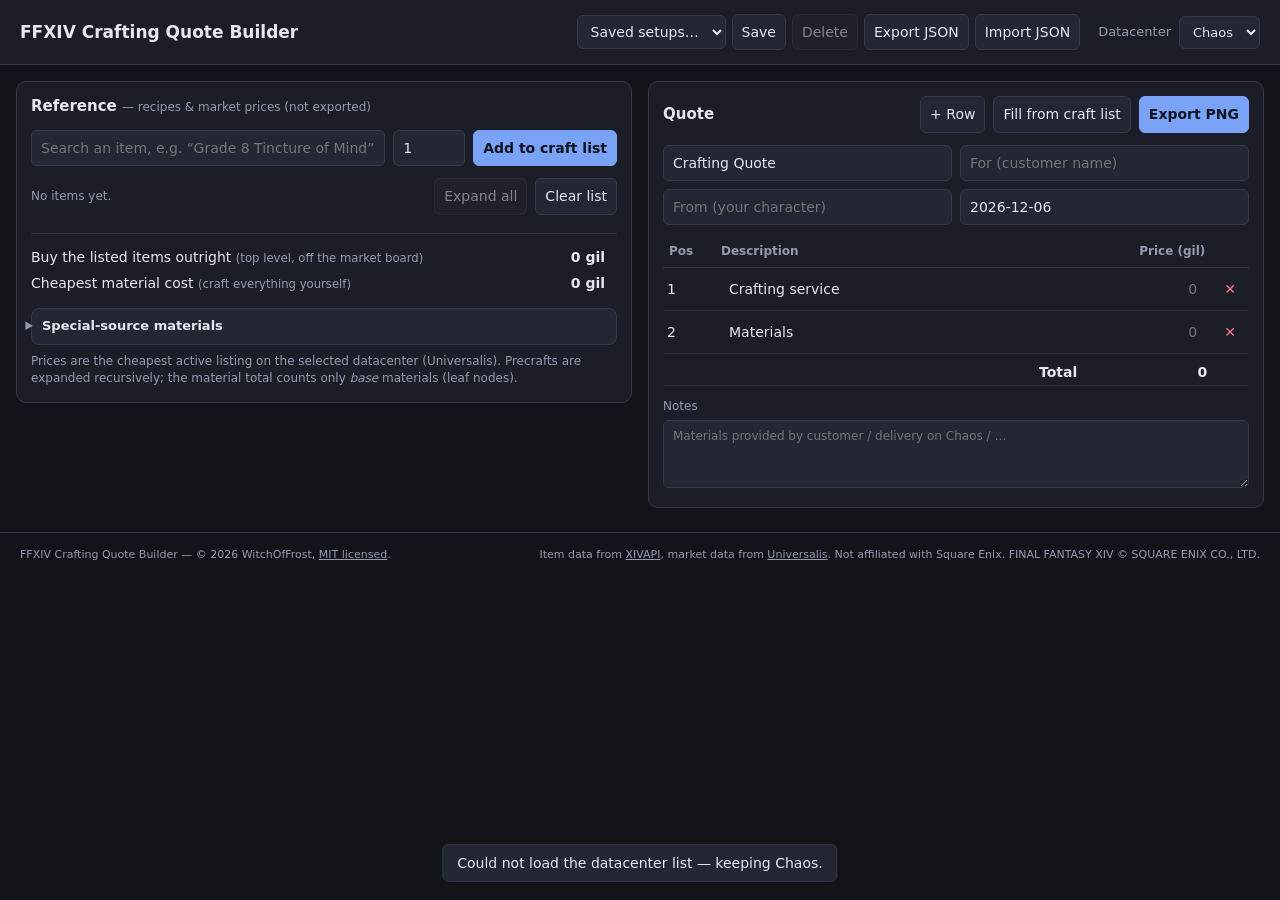
==== index.html @ df04e51e "Initial commit" ====
<!DOCTYPE html>
<html lang="en">
<head>
<meta charset="utf-8">
<meta name="viewport" content="width=device-width, initial-scale=1">
<title>FFXIV Crafting Quote Builder</title>
<link rel="stylesheet" href="styles.css">
</head>
<body>

<header class="topbar">
  <h1>FFXIV Crafting Quote Builder</h1>
  <div class="topbar-tools">
    <span class="setups">
      <select id="setupSelect" title="Load a saved setup"><option value="">Saved setups…</option></select>
      <button id="saveSetupBtn" class="ghost">Save</button>
      <button id="deleteSetupBtn" class="ghost" disabled>Delete</button>
      <button id="exportJsonBtn" class="ghost">Export JSON</button>
      <button id="importJsonBtn" class="ghost">Import JSON</button>
      <input type="file" id="importFile" accept="application/json,.json" hidden>
    </span>
    <label class="dc">
      Datacenter
      <select id="dcSelect"><option>loading…</option></select>
    </label>
  </div>
</header>

<main>

  <!-- ============ REFERENCE SIDE ============ -->
  <section class="panel" id="referencePanel">
    <div class="panel-head">
      <h2>Reference <span class="muted">— recipes &amp; market prices (not exported)</span></h2>
    </div>

    <div class="searchbar">
      <div class="autocomplete">
        <input id="itemSearch" type="text" placeholder="Search an item, e.g. “Grade 8 Tincture of Mind”" autocomplete="off">
        <ul id="suggestions" class="suggestions" hidden></ul>
      </div>
      <input id="itemQty" type="number" min="1" value="1" title="Quantity to craft">
      <button id="addItemBtn" class="primary">Add to craft list</button>
    </div>

    <div class="craftlist-head">
      <span id="craftStatus" class="muted">No items yet.</span>
      <span class="craftlist-buttons">
        <button id="collapseAllBtn" class="ghost">Collapse all</button>
        <button id="clearCraftBtn" class="ghost">Clear list</button>
      </span>
    </div>

    <div id="craftList" class="craftlist"></div>

    <div class="ref-total">
      <div class="total-row">
        <span>Buy the listed items outright <small>(top level, off the market board)</small></span>
        <strong id="refBuyTotal">0 gil</strong>
      </div>
      <div class="total-row">
        <span>Cheapest material cost <small>(craft everything yourself)</small></span>
        <strong id="refTotal">0 gil</strong>
      </div>
      <div id="refPartial" class="partial" hidden>* incomplete — some items have no listing on this datacenter</div>
    </div>
    <details id="specialSection" class="special">
      <summary>Special-source materials <span id="specialSummary" class="muted"></span></summary>
      <div id="specialBody"></div>
      <p class="hint">Items that cannot be gathered, crafted or bought from a gil vendor — tomestone
        and scrip purchases, aethersand reduction, drops, tribal quests and the like. The customer can
        often supply these themselves, which is why they are tallied separately per crafted item.</p>
    </details>

    <p class="hint">Prices are the cheapest active listing on the selected datacenter (Universalis). Precrafts are expanded recursively; the material total counts only <em>base</em> materials (leaf nodes).</p>
  </section>

  <!-- ============ QUOTE SIDE ============ -->
  <section class="panel" id="quotePanel">
    <div class="panel-head">
      <h2>Quote</h2>
      <div class="quote-actions">
        <button id="addRowBtn" class="ghost">+ Row</button>
        <button id="fillFromCraftBtn" class="ghost">Fill from craft list</button>
        <button id="exportBtn" class="primary">Export PNG</button>
      </div>
    </div>

    <div class="quote-meta">
      <input id="quoteTitle" type="text" value="Crafting Quote" placeholder="Title">
      <input id="quoteFor" type="text" placeholder="For (customer name)">
      <input id="quoteBy" type="text" placeholder="From (your character)">
      <input id="quoteDate" type="text" placeholder="Date">
    </div>

    <table class="quote-table">
      <thead>
        <tr><th class="c-pos">Pos</th><th>Description</th><th class="c-price">Price (gil)</th><th class="c-del"></th></tr>
      </thead>
      <tbody id="quoteBody"></tbody>
      <tfoot>
        <tr><td></td><td class="ta-right">Total</td><td id="quoteTotal" class="ta-right">0</td><td></td></tr>
      </tfoot>
    </table>

    <label class="note-label">Notes
      <textarea id="quoteNotes" rows="3" placeholder="Materials provided by customer / delivery on Chaos / …"></textarea>
    </label>
  </section>
</main>

<footer class="sitefoot">
  <span>FFXIV Crafting Quote Builder — © 2026 WitchOfFrost,
    <a href="LICENSE">MIT licensed</a>.</span>
  <span>Item data from <a href="https://v2.xivapi.com/" target="_blank" rel="noopener">XIVAPI</a>,
    market data from <a href="https://universalis.app/" target="_blank" rel="noopener">Universalis</a>.
    Not affiliated with Square Enix. FINAL FANTASY XIV © SQUARE ENIX CO., LTD.</span>
</footer>

<canvas id="exportCanvas" hidden></canvas>

<!-- classic scripts, loaded in dependency order (works from file:// too) -->
<script src="js/core.js"></script>
<script src="js/api.js"></script>
<script src="js/craftlist.js"></script>
<script src="js/quote.js"></script>
<script src="js/storage.js"></script>
<script src="js/export.js"></script>
<script src="js/app.js"></script>
</body>
</html>
---- styles.css ----
:root {
  --bg: #12141a;
  --panel: #1b1e27;
  --panel-2: #232733;
  --line: #333949;
  --text: #e6e8ee;
  --muted: #949bb0;
  --accent: #7aa2f7;
  --accent-2: #9ece6a;
  --danger: #f7768e;
}

* { box-sizing: border-box; }

body {
  margin: 0;
  background: var(--bg);
  color: var(--text);
  font: 14px/1.45 "Segoe UI", system-ui, sans-serif;
}

.topbar {
  display: flex;
  align-items: center;
  justify-content: space-between;
  gap: 16px;
  padding: 14px 20px;
  background: var(--panel);
  border-bottom: 1px solid var(--line);
  position: sticky;
  top: 0;
  z-index: 20;
}
.topbar h1 { font-size: 17px; margin: 0; font-weight: 600; }
.topbar-tools { display: flex; align-items: center; gap: 18px; flex-wrap: wrap; }
.setups { display: flex; align-items: center; gap: 6px; }
.setups select { max-width: 190px; }
.dc { display: flex; align-items: center; gap: 8px; color: var(--muted); font-size: 13px; }

main {
  display: grid;
  grid-template-columns: 1fr 1fr;
  gap: 16px;
  padding: 16px;
  align-items: start;
}
@media (max-width: 1100px) { main { grid-template-columns: 1fr; } }

.panel {
  background: var(--panel);
  border: 1px solid var(--line);
  border-radius: 10px;
  padding: 14px;
}
.panel-head {
  display: flex;
  align-items: center;
  justify-content: space-between;
  gap: 10px;
  margin-bottom: 12px;
}
.panel-head h2 { font-size: 15px; margin: 0; font-weight: 600; }
.muted { color: var(--muted); font-weight: 400; font-size: 12px; }

input, select, textarea, button {
  font: inherit;
  color: var(--text);
  background: var(--panel-2);
  border: 1px solid var(--line);
  border-radius: 6px;
  padding: 7px 9px;
}
input:focus, select:focus, textarea:focus { outline: 1px solid var(--accent); }
button { cursor: pointer; }
button.primary { background: var(--accent); color: #101320; border-color: var(--accent); font-weight: 600; }
button.primary:hover { filter: brightness(1.1); }
button.ghost:hover { border-color: var(--accent); }
button:disabled { opacity: .5; cursor: default; }

/* ---------- search ---------- */
.searchbar { display: flex; gap: 8px; }
.autocomplete { position: relative; flex: 1; }
.autocomplete input { width: 100%; }
#itemQty { width: 72px; }

.suggestions {
  position: absolute;
  z-index: 30;
  left: 0; right: 0; top: calc(100% + 4px);
  margin: 0; padding: 4px;
  list-style: none;
  background: var(--panel-2);
  border: 1px solid var(--line);
  border-radius: 6px;
  max-height: 320px;
  overflow-y: auto;
  box-shadow: 0 8px 24px rgba(0,0,0,.5);
}
.suggestions li {
  display: flex; align-items: center; gap: 8px;
  padding: 6px 8px; border-radius: 4px; cursor: pointer;
}
.suggestions li:hover, .suggestions li.active { background: #2f3547; }
.suggestions img { width: 24px; height: 24px; }
.suggestions .tag { margin-left: auto; font-size: 11px; color: var(--muted); }

/* ---------- craft list ---------- */
.craftlist-head { display: flex; justify-content: space-between; align-items: center; gap: 8px; margin: 12px 0 6px; }
.craftlist-buttons { display: flex; gap: 8px; flex: none; }
.craftlist { max-height: 460px; overflow-y: auto; }

.node {
  display: grid;
  /* last column is the root remove button — reserved on every row so the
     prices of roots and children line up and never touch the edge */
  grid-template-columns: 22px 24px 1fr 62px auto 22px;
  align-items: center;
  gap: 8px;
  padding: 5px 6px;
  border-radius: 5px;
}
.node:hover { background: var(--panel-2); }
.node.root { background: #202433; margin-top: 6px; font-weight: 600; }
.node img { width: 24px; height: 24px; }
/* fixed width so the amounts form a column of their own and stay clear of the price */
.node .qty {
  grid-column: 4;
  width: 62px;
  color: var(--muted);
  font-variant-numeric: tabular-nums;
  text-align: right;
}
.node .qty-edit { display: flex; align-items: center; justify-content: flex-end; gap: 2px; }
.node .qty-edit input {
  width: 46px;
  padding: 2px 4px;
  color: var(--text);
  font-variant-numeric: tabular-nums;
  text-align: right;
}
.node .price {
  grid-column: 5;
  font-variant-numeric: tabular-nums;
  text-align: right;
  min-width: 110px;
  padding-right: 10px;
}
.node .price small { color: var(--muted); }
.node .price.none { color: var(--muted); }
.node .twist { cursor: pointer; color: var(--muted); text-align: center; user-select: none; }
.node .twist.leaf { cursor: default; opacity: .3; }
.node .rm { grid-column: 6; border: 0; background: none; color: var(--danger); padding: 0; }
.children.collapsed { display: none; }
.children { margin-left: 14px; border-left: 1px solid var(--line); padding-left: 6px; }
.badge-craft { font-size: 10px; color: var(--accent-2); border: 1px solid var(--accent-2); border-radius: 3px; padding: 0 4px; margin-left: 6px; }

.ref-total {
  margin-top: 12px; padding-top: 10px; border-top: 1px solid var(--line);
  font-variant-numeric: tabular-nums;
}
.ref-total .total-row {
  display: flex; justify-content: space-between; align-items: baseline;
  gap: 16px; padding: 3px 12px 3px 0;
}
.ref-total .total-row small { color: var(--muted); font-weight: 400; }
.ref-total .partial { color: var(--muted); font-size: 12px; padding-top: 4px; }
.hint { color: var(--muted); font-size: 12px; margin: 8px 0 0; }

/* ---------- special-source materials ---------- */
.special {
  margin-top: 12px;
  border: 1px solid var(--line);
  border-radius: 8px;
  background: var(--panel-2);
  padding: 8px 10px;
}
.special > summary { cursor: pointer; font-weight: 600; font-size: 13px; list-style-position: outside; }
.special > summary::marker { color: var(--muted); }
.special[open] > summary { margin-bottom: 8px; }
.special .hint { margin-top: 10px; }
.sp-empty { color: var(--muted); font-size: 12px; margin: 4px 0; }

.sp-head {
  font-size: 11px;
  letter-spacing: .04em;
  text-transform: uppercase;
  color: var(--muted);
  margin: 10px 0 4px;
}
.sp-head:first-child { margin-top: 0; }
.sp-head.sub { color: var(--accent); text-transform: none; letter-spacing: 0; font-size: 12px; }

.sp-row {
  display: grid;
  grid-template-columns: 20px 1fr 52px auto;
  align-items: center;
  gap: 8px;
  padding: 3px 4px;
  border-radius: 4px;
}
.sp-row:hover { background: #2b3040; }
.sp-row.indent { margin-left: 12px; }
.sp-row img { width: 20px; height: 20px; }
.sp-qty { text-align: right; color: var(--muted); font-variant-numeric: tabular-nums; }
.sp-price { text-align: right; min-width: 96px; font-variant-numeric: tabular-nums; }
.sp-price small { color: var(--muted); }

/* ---------- quote ---------- */
.quote-actions { display: flex; gap: 8px; }
.quote-meta { display: grid; grid-template-columns: 1fr 1fr; gap: 8px; margin-bottom: 12px; }

.quote-table { width: 100%; border-collapse: collapse; }
.quote-table th {
  text-align: left; font-size: 12px; color: var(--muted); font-weight: 600;
  padding: 6px 6px; border-bottom: 1px solid var(--line);
}
.quote-table td { padding: 3px 4px; border-bottom: 1px solid #262b38; }
.quote-table .c-pos { width: 52px; }
.quote-table .c-price { width: 130px; text-align: right; }
.quote-table .c-del { width: 32px; }
.quote-table input { width: 100%; background: transparent; border: 1px solid transparent; }
.quote-table input:hover { border-color: var(--line); }
.quote-table input.price { text-align: right; font-variant-numeric: tabular-nums; }
.quote-table tfoot td { padding-top: 8px; font-weight: 700; font-variant-numeric: tabular-nums; }
.ta-right { text-align: right; }
.row-del { border: 0; background: none; color: var(--danger); }

.note-label { display: block; margin-top: 12px; color: var(--muted); font-size: 12px; }
.note-label textarea { width: 100%; margin-top: 4px; color: var(--text); resize: vertical; }

.sitefoot {
  display: flex;
  flex-wrap: wrap;
  justify-content: space-between;
  gap: 8px 24px;
  padding: 14px 20px 24px;
  color: var(--muted);
  font-size: 11px;
  border-top: 1px solid var(--line);
  margin-top: 8px;
}
.sitefoot a { color: var(--muted); }

.toast {
  position: fixed; bottom: 18px; left: 50%; transform: translateX(-50%);
  background: var(--panel-2); border: 1px solid var(--line); border-radius: 6px;
  padding: 8px 14px; z-index: 100;
}
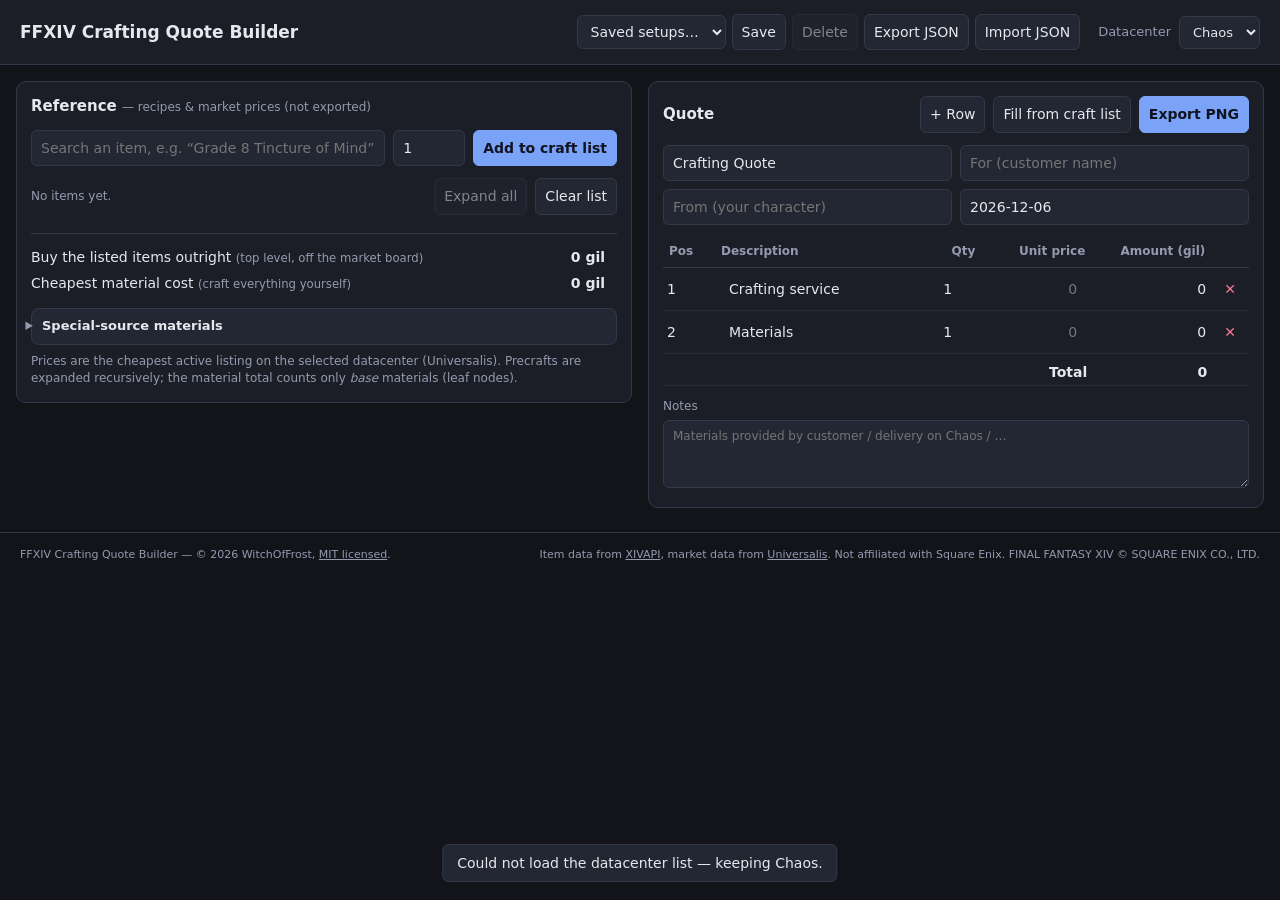
==== commit 43fcef82: "added quantity calculation" ====
--- a/index.html
+++ b/index.html
@@ -95,11 +95,23 @@
 
     <table class="quote-table">
       <thead>
-        <tr><th class="c-pos">Pos</th><th>Description</th><th class="c-price">Price (gil)</th><th class="c-del"></th></tr>
+        <tr>
+          <th class="c-pos">Pos</th>
+          <th>Description</th>
+          <th class="c-qty">Qty</th>
+          <th class="c-price">Unit price</th>
+          <th class="c-amount">Amount (gil)</th>
+          <th class="c-del"></th>
+        </tr>
       </thead>
       <tbody id="quoteBody"></tbody>
       <tfoot>
-        <tr><td></td><td class="ta-right">Total</td><td id="quoteTotal" class="ta-right">0</td><td></td></tr>
+        <tr>
+          <td></td><td></td><td></td>
+          <td class="ta-right">Total</td>
+          <td id="quoteTotal" class="ta-right">0</td>
+          <td></td>
+        </tr>
       </tfoot>
     </table>
 
--- a/styles.css
+++ b/styles.css
@@ -216,11 +216,20 @@
 }
 .quote-table td { padding: 3px 4px; border-bottom: 1px solid #262b38; }
 .quote-table .c-pos { width: 52px; }
-.quote-table .c-price { width: 130px; text-align: right; }
+.quote-table .c-qty { width: 68px; text-align: right; }
+.quote-table .c-price { width: 110px; text-align: right; }
+.quote-table .c-amount { width: 120px; text-align: right; }
 .quote-table .c-del { width: 32px; }
 .quote-table input { width: 100%; background: transparent; border: 1px solid transparent; }
 .quote-table input:hover { border-color: var(--line); }
-.quote-table input.price { text-align: right; font-variant-numeric: tabular-nums; }
+.quote-table input.price,
+.quote-table input.qty { text-align: right; font-variant-numeric: tabular-nums; }
+.quote-table td.amount {
+  text-align: right;
+  font-variant-numeric: tabular-nums;
+  padding-right: 5px;
+  color: var(--text);
+}
 .quote-table tfoot td { padding-top: 8px; font-weight: 700; font-variant-numeric: tabular-nums; }
 .ta-right { text-align: right; }
 .row-del { border: 0; background: none; color: var(--danger); }
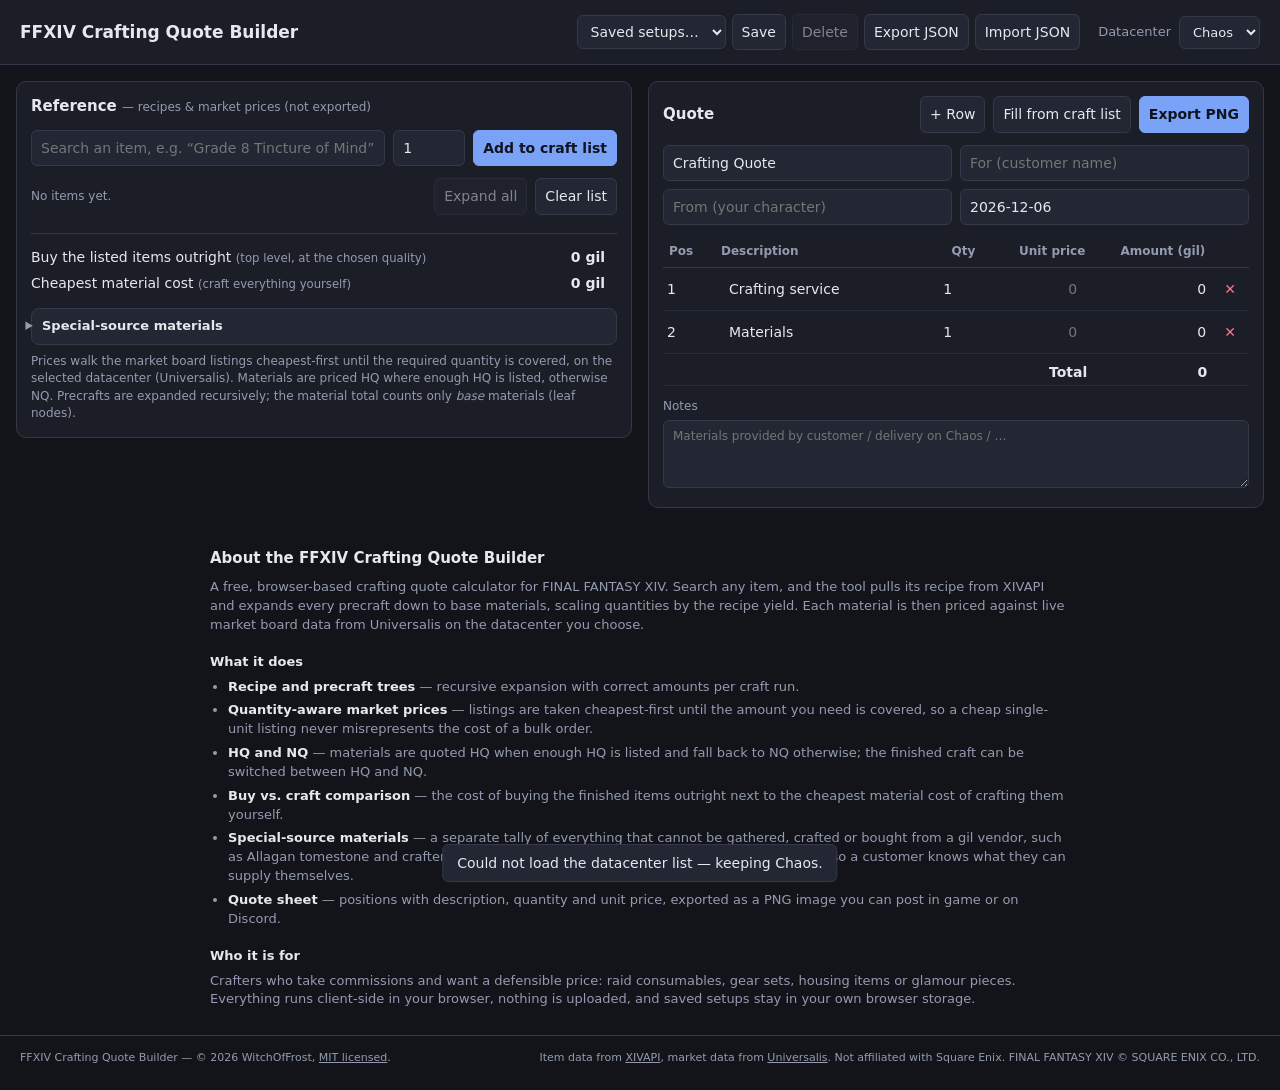
==== commit ac290cc0: "HQ/NQ Reference and SEO" ====
--- a/index.html
+++ b/index.html
@@ -3,8 +3,61 @@
 <head>
 <meta charset="utf-8">
 <meta name="viewport" content="width=device-width, initial-scale=1">
-<title>FFXIV Crafting Quote Builder</title>
+
+<title>FFXIV Crafting Quote Builder — Recipe &amp; Market Price Calculator</title>
+<meta name="description" content="Free FFXIV crafting calculator: expand recipes and precrafts, price materials from live Universalis market data, compare HQ and NQ, export quotes as PNG.">
+<link rel="canonical" href="https://witchoffrost.github.io/ffxiv-crafting-quote-builder/">
+<meta name="robots" content="index, follow, max-image-preview:large">
+<meta name="author" content="WitchOfFrost">
+<meta name="theme-color" content="#12141a">
+<meta name="color-scheme" content="dark">
+
+<!-- Open Graph / Twitter -->
+<meta property="og:type" content="website">
+<meta property="og:site_name" content="FFXIV Crafting Quote Builder">
+<meta property="og:title" content="FFXIV Crafting Quote Builder — Recipe &amp; Market Price Calculator">
+<meta property="og:description" content="Expand FFXIV recipes and precrafts, price materials from live Universalis market data, compare HQ and NQ, and export a customer-ready quote as PNG.">
+<meta property="og:url" content="https://witchoffrost.github.io/ffxiv-crafting-quote-builder/">
+<meta property="og:image" content="https://witchoffrost.github.io/ffxiv-crafting-quote-builder/assets/og-image.png">
+<meta property="og:image:width" content="1200">
+<meta property="og:image:height" content="630">
+<meta property="og:image:alt" content="FFXIV Crafting Quote Builder — crafting tree with market prices next to a quote sheet">
+<meta property="og:locale" content="en_US">
+<meta name="twitter:card" content="summary_large_image">
+<meta name="twitter:title" content="FFXIV Crafting Quote Builder">
+<meta name="twitter:description" content="Price FFXIV crafts from live market data and export a customer-ready quote as PNG.">
+<meta name="twitter:image" content="https://witchoffrost.github.io/ffxiv-crafting-quote-builder/assets/og-image.png">
+
+<link rel="icon" href="assets/favicon.svg" type="image/svg+xml">
 <link rel="stylesheet" href="styles.css">
+
+<script type="application/ld+json">
+{
+  "@context": "https://schema.org",
+  "@type": "WebApplication",
+  "name": "FFXIV Crafting Quote Builder",
+  "url": "https://witchoffrost.github.io/ffxiv-crafting-quote-builder/",
+  "applicationCategory": "UtilitiesApplication",
+  "applicationSubCategory": "Game utility",
+  "operatingSystem": "Any (web browser)",
+  "browserRequirements": "Requires JavaScript",
+  "description": "Crafting quote calculator for FINAL FANTASY XIV: expands recipes and precrafts, prices materials from Universalis market data per datacenter, distinguishes HQ and NQ, tallies materials that cannot be gathered, crafted or bought from a vendor, and exports the finished quote as a PNG.",
+  "inLanguage": "en",
+  "isAccessibleForFree": true,
+  "offers": { "@type": "Offer", "price": "0", "priceCurrency": "USD" },
+  "author": { "@type": "Person", "name": "WitchOfFrost" },
+  "license": "https://opensource.org/licenses/MIT",
+  "featureList": [
+    "Recursive recipe and precraft expansion",
+    "Cheapest market board prices per datacenter from Universalis",
+    "Quantity-aware pricing across multiple listings",
+    "HQ and NQ price comparison",
+    "Special-source material tally (tomestones, scrips, aetherial reduction)",
+    "Editable quote table with quantities and unit prices",
+    "PNG export and JSON import/export"
+  ]
+}
+</script>
 </head>
 <body>
 
@@ -55,14 +108,14 @@
 
     <div class="ref-total">
       <div class="total-row">
-        <span>Buy the listed items outright <small>(top level, off the market board)</small></span>
+        <span>Buy the listed items outright <small>(top level, at the chosen quality)</small></span>
         <strong id="refBuyTotal">0 gil</strong>
       </div>
       <div class="total-row">
         <span>Cheapest material cost <small>(craft everything yourself)</small></span>
         <strong id="refTotal">0 gil</strong>
       </div>
-      <div id="refPartial" class="partial" hidden>* incomplete — some items have no listing on this datacenter</div>
+      <div id="refPartial" class="partial" hidden>* incomplete — not enough listed on this datacenter to cover the full amount</div>
     </div>
     <details id="specialSection" class="special">
       <summary>Special-source materials <span id="specialSummary" class="muted"></span></summary>
@@ -72,7 +125,10 @@
         often supply these themselves, which is why they are tallied separately per crafted item.</p>
     </details>
 
-    <p class="hint">Prices are the cheapest active listing on the selected datacenter (Universalis). Precrafts are expanded recursively; the material total counts only <em>base</em> materials (leaf nodes).</p>
+    <p class="hint">Prices walk the market board listings cheapest-first until the required quantity is
+      covered, on the selected datacenter (Universalis). Materials are priced HQ where enough HQ is
+      listed, otherwise NQ. Precrafts are expanded recursively; the material total counts only
+      <em>base</em> materials (leaf nodes).</p>
   </section>
 
   <!-- ============ QUOTE SIDE ============ -->
@@ -121,6 +177,40 @@
   </section>
 </main>
 
+<noscript>
+  <p class="noscript-note">This crafting quote calculator needs JavaScript: it queries XIVAPI for
+    recipes and Universalis for market board prices directly from your browser.</p>
+</noscript>
+
+<section class="about">
+  <h2>About the FFXIV Crafting Quote Builder</h2>
+  <p>A free, browser-based crafting quote calculator for FINAL FANTASY XIV. Search any item, and the
+    tool pulls its recipe from XIVAPI and expands every precraft down to base materials, scaling
+    quantities by the recipe yield. Each material is then priced against live market board data from
+    Universalis on the datacenter you choose.</p>
+
+  <h3>What it does</h3>
+  <ul>
+    <li><strong>Recipe and precraft trees</strong> — recursive expansion with correct amounts per craft run.</li>
+    <li><strong>Quantity-aware market prices</strong> — listings are taken cheapest-first until the amount
+      you need is covered, so a cheap single-unit listing never misrepresents the cost of a bulk order.</li>
+    <li><strong>HQ and NQ</strong> — materials are quoted HQ when enough HQ is listed and fall back to NQ
+      otherwise; the finished craft can be switched between HQ and NQ.</li>
+    <li><strong>Buy vs. craft comparison</strong> — the cost of buying the finished items outright next to
+      the cheapest material cost of crafting them yourself.</li>
+    <li><strong>Special-source materials</strong> — a separate tally of everything that cannot be gathered,
+      crafted or bought from a gil vendor, such as Allagan tomestone and crafters' scrip purchases,
+      aetherial reduction products and drops, so a customer knows what they can supply themselves.</li>
+    <li><strong>Quote sheet</strong> — positions with description, quantity and unit price, exported as a
+      PNG image you can post in game or on Discord.</li>
+  </ul>
+
+  <h3>Who it is for</h3>
+  <p>Crafters who take commissions and want a defensible price: raid consumables, gear sets, housing
+    items or glamour pieces. Everything runs client-side in your browser, nothing is uploaded, and
+    saved setups stay in your own browser storage.</p>
+</section>
+
 <footer class="sitefoot">
   <span>FFXIV Crafting Quote Builder — © 2026 WitchOfFrost,
     <a href="LICENSE">MIT licensed</a>.</span>
@@ -134,6 +224,7 @@
 <!-- classic scripts, loaded in dependency order (works from file:// too) -->
 <script src="js/core.js"></script>
 <script src="js/api.js"></script>
+<script src="js/pricing.js"></script>
 <script src="js/craftlist.js"></script>
 <script src="js/quote.js"></script>
 <script src="js/storage.js"></script>
--- a/styles.css
+++ b/styles.css
@@ -113,7 +113,7 @@
   display: grid;
   /* last column is the root remove button — reserved on every row so the
      prices of roots and children line up and never touch the edge */
-  grid-template-columns: 22px 24px 1fr 62px auto 22px;
+  grid-template-columns: 22px 24px 1fr 62px auto 34px 22px;
   align-items: center;
   gap: 8px;
   padding: 5px 6px;
@@ -149,7 +149,32 @@
 .node .price.none { color: var(--muted); }
 .node .twist { cursor: pointer; color: var(--muted); text-align: center; user-select: none; }
 .node .twist.leaf { cursor: default; opacity: .3; }
-.node .rm { grid-column: 6; border: 0; background: none; color: var(--danger); padding: 0; }
+.node .rm { grid-column: 7; border: 0; background: none; color: var(--danger); padding: 0; }
+
+/* HQ / NQ switch on the crafted result */
+.hq-toggle {
+  grid-column: 6;
+  padding: 1px 0;
+  width: 32px;
+  font-size: 11px;
+  font-weight: 700;
+  border-radius: 4px;
+  color: var(--muted);
+}
+.hq-toggle.on { color: #f0c674; border-color: #f0c674; }
+.hq-toggle:hover { filter: brightness(1.2); }
+
+/* quality marker in front of a price */
+.price .q, .sp-price .q {
+  font-style: normal;
+  font-size: 10px;
+  font-weight: 700;
+  color: var(--muted);
+  margin-right: 2px;
+}
+.q.hq { color: #f0c674; }
+.q.nq { color: var(--muted); }
+.warn { color: var(--danger); }
 .children.collapsed { display: none; }
 .children { margin-left: 14px; border-left: 1px solid var(--line); padding-left: 6px; }
 .badge-craft { font-size: 10px; color: var(--accent-2); border: 1px solid var(--accent-2); border-radius: 3px; padding: 0 4px; margin-left: 6px; }
@@ -237,6 +262,28 @@
 .note-label { display: block; margin-top: 12px; color: var(--muted); font-size: 12px; }
 .note-label textarea { width: 100%; margin-top: 4px; color: var(--text); resize: vertical; }
 
+.noscript-note {
+  margin: 0 16px 16px;
+  padding: 12px 14px;
+  border: 1px solid var(--danger);
+  border-radius: 8px;
+  color: var(--text);
+}
+
+.about {
+  max-width: 900px;
+  margin: 8px auto 0;
+  padding: 0 20px 8px;
+  color: var(--muted);
+  font-size: 13px;
+}
+.about h2 { font-size: 15px; color: var(--text); margin: 24px 0 8px; }
+.about h3 { font-size: 13px; color: var(--text); margin: 18px 0 6px; }
+.about p { margin: 0 0 10px; }
+.about ul { margin: 0 0 10px; padding-left: 18px; }
+.about li { margin-bottom: 5px; }
+.about strong { color: var(--text); font-weight: 600; }
+
 .sitefoot {
   display: flex;
   flex-wrap: wrap;
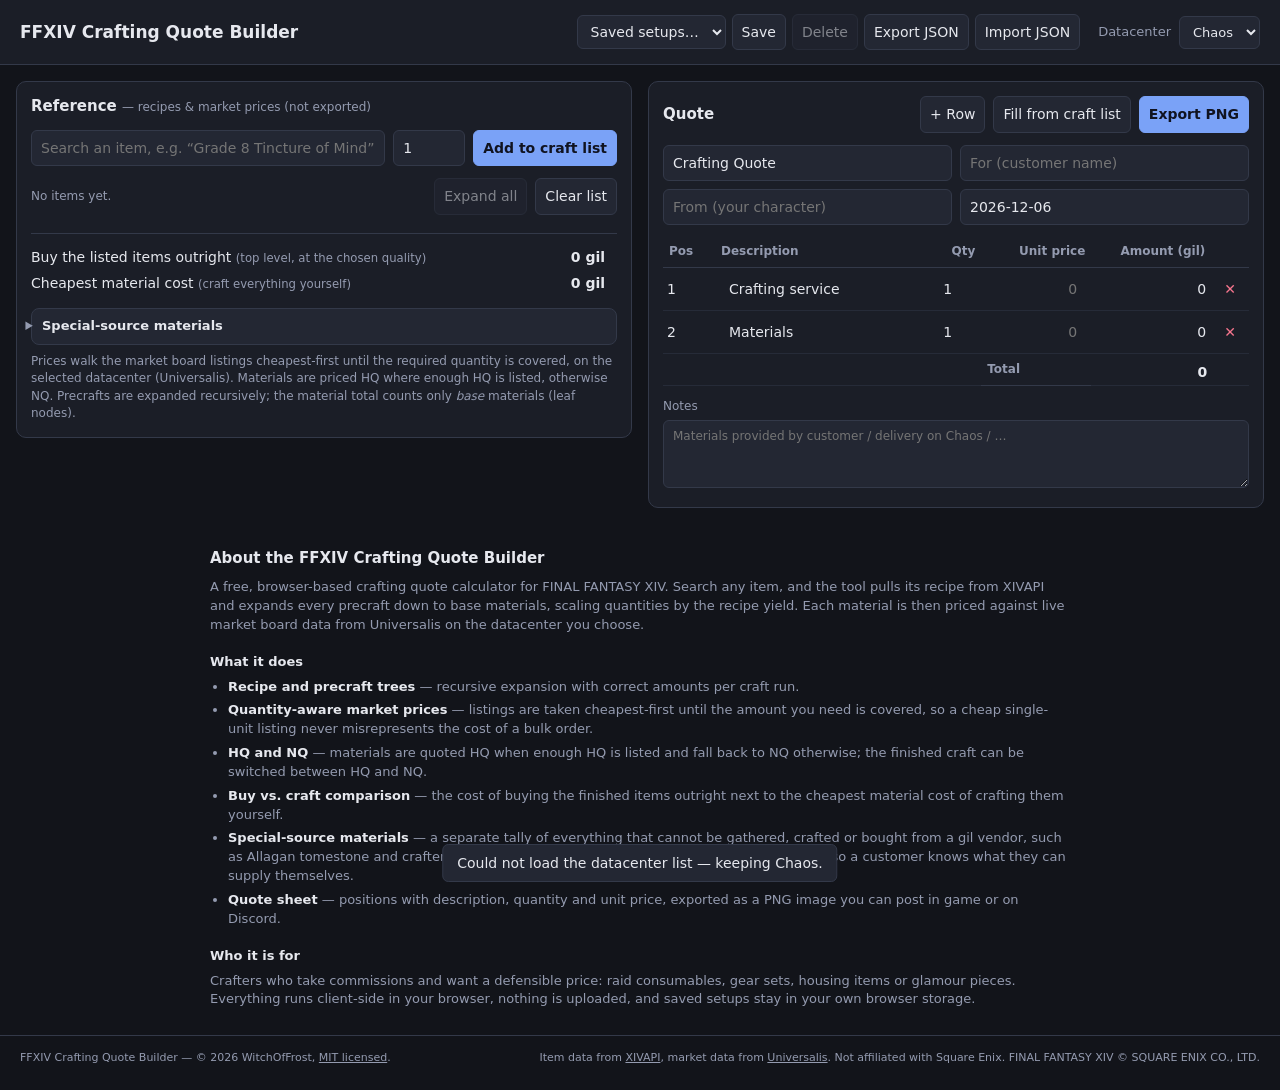
==== commit 7aa5e869: "optimization" ====
--- a/index.html
+++ b/index.html
@@ -1,234 +1,361 @@
-<!DOCTYPE html>
+<!doctype html>
 <html lang="en">
-<head>
-<meta charset="utf-8">
-<meta name="viewport" content="width=device-width, initial-scale=1">
-
-<title>FFXIV Crafting Quote Builder — Recipe &amp; Market Price Calculator</title>
-<meta name="description" content="Free FFXIV crafting calculator: expand recipes and precrafts, price materials from live Universalis market data, compare HQ and NQ, export quotes as PNG.">
-<link rel="canonical" href="https://witchoffrost.github.io/ffxiv-crafting-quote-builder/">
-<meta name="robots" content="index, follow, max-image-preview:large">
-<meta name="author" content="WitchOfFrost">
-<meta name="theme-color" content="#12141a">
-<meta name="color-scheme" content="dark">
-
-<!-- Open Graph / Twitter -->
-<meta property="og:type" content="website">
-<meta property="og:site_name" content="FFXIV Crafting Quote Builder">
-<meta property="og:title" content="FFXIV Crafting Quote Builder — Recipe &amp; Market Price Calculator">
-<meta property="og:description" content="Expand FFXIV recipes and precrafts, price materials from live Universalis market data, compare HQ and NQ, and export a customer-ready quote as PNG.">
-<meta property="og:url" content="https://witchoffrost.github.io/ffxiv-crafting-quote-builder/">
-<meta property="og:image" content="https://witchoffrost.github.io/ffxiv-crafting-quote-builder/assets/og-image.png">
-<meta property="og:image:width" content="1200">
-<meta property="og:image:height" content="630">
-<meta property="og:image:alt" content="FFXIV Crafting Quote Builder — crafting tree with market prices next to a quote sheet">
-<meta property="og:locale" content="en_US">
-<meta name="twitter:card" content="summary_large_image">
-<meta name="twitter:title" content="FFXIV Crafting Quote Builder">
-<meta name="twitter:description" content="Price FFXIV crafts from live market data and export a customer-ready quote as PNG.">
-<meta name="twitter:image" content="https://witchoffrost.github.io/ffxiv-crafting-quote-builder/assets/og-image.png">
-
-<link rel="icon" href="assets/favicon.svg" type="image/svg+xml">
-<link rel="stylesheet" href="styles.css">
-
-<script type="application/ld+json">
-{
-  "@context": "https://schema.org",
-  "@type": "WebApplication",
-  "name": "FFXIV Crafting Quote Builder",
-  "url": "https://witchoffrost.github.io/ffxiv-crafting-quote-builder/",
-  "applicationCategory": "UtilitiesApplication",
-  "applicationSubCategory": "Game utility",
-  "operatingSystem": "Any (web browser)",
-  "browserRequirements": "Requires JavaScript",
-  "description": "Crafting quote calculator for FINAL FANTASY XIV: expands recipes and precrafts, prices materials from Universalis market data per datacenter, distinguishes HQ and NQ, tallies materials that cannot be gathered, crafted or bought from a vendor, and exports the finished quote as a PNG.",
-  "inLanguage": "en",
-  "isAccessibleForFree": true,
-  "offers": { "@type": "Offer", "price": "0", "priceCurrency": "USD" },
-  "author": { "@type": "Person", "name": "WitchOfFrost" },
-  "license": "https://opensource.org/licenses/MIT",
-  "featureList": [
-    "Recursive recipe and precraft expansion",
-    "Cheapest market board prices per datacenter from Universalis",
-    "Quantity-aware pricing across multiple listings",
-    "HQ and NQ price comparison",
-    "Special-source material tally (tomestones, scrips, aetherial reduction)",
-    "Editable quote table with quantities and unit prices",
-    "PNG export and JSON import/export"
-  ]
-}
-</script>
-</head>
-<body>
-
-<header class="topbar">
-  <h1>FFXIV Crafting Quote Builder</h1>
-  <div class="topbar-tools">
-    <span class="setups">
-      <select id="setupSelect" title="Load a saved setup"><option value="">Saved setups…</option></select>
-      <button id="saveSetupBtn" class="ghost">Save</button>
-      <button id="deleteSetupBtn" class="ghost" disabled>Delete</button>
-      <button id="exportJsonBtn" class="ghost">Export JSON</button>
-      <button id="importJsonBtn" class="ghost">Import JSON</button>
-      <input type="file" id="importFile" accept="application/json,.json" hidden>
-    </span>
-    <label class="dc">
-      Datacenter
-      <select id="dcSelect"><option>loading…</option></select>
-    </label>
-  </div>
-</header>
-
-<main>
-
-  <!-- ============ REFERENCE SIDE ============ -->
-  <section class="panel" id="referencePanel">
-    <div class="panel-head">
-      <h2>Reference <span class="muted">— recipes &amp; market prices (not exported)</span></h2>
-    </div>
-
-    <div class="searchbar">
-      <div class="autocomplete">
-        <input id="itemSearch" type="text" placeholder="Search an item, e.g. “Grade 8 Tincture of Mind”" autocomplete="off">
-        <ul id="suggestions" class="suggestions" hidden></ul>
+  <head>
+    <meta charset="utf-8" />
+    <meta name="viewport" content="width=device-width, initial-scale=1" />
+
+    <!-- the app talks to these two hosts as soon as it boots -->
+    <link rel="preconnect" href="https://v2.xivapi.com" crossorigin />
+    <link rel="preconnect" href="https://universalis.app" crossorigin />
+    <link rel="dns-prefetch" href="https://v2.xivapi.com" />
+    <link rel="dns-prefetch" href="https://universalis.app" />
+
+    <title>
+      FFXIV Crafting Quote Builder — Recipe &amp; Market Price Calculator
+    </title>
+    <meta
+      name="description"
+      content="Free FFXIV crafting calculator: expand recipes and precrafts, price materials from live Universalis market data, compare HQ and NQ, export quotes as PNG."
+    />
+    <link
+      rel="canonical"
+      href="https://witchoffrost.github.io/ffxiv-crafting-quote-builder/"
+    />
+    <meta name="robots" content="index, follow, max-image-preview:large" />
+    <meta name="author" content="WitchOfFrost" />
+    <meta name="theme-color" content="#12141a" />
+    <meta name="color-scheme" content="dark" />
+
+    <!-- Open Graph / Twitter -->
+    <meta property="og:type" content="website" />
+    <meta property="og:site_name" content="FFXIV Crafting Quote Builder" />
+    <meta
+      property="og:title"
+      content="FFXIV Crafting Quote Builder — Recipe &amp; Market Price Calculator"
+    />
+    <meta
+      property="og:description"
+      content="Expand FFXIV recipes and precrafts, price materials from live Universalis market data, compare HQ and NQ, and export a customer-ready quote as PNG."
+    />
+    <meta
+      property="og:url"
+      content="https://witchoffrost.github.io/ffxiv-crafting-quote-builder/"
+    />
+    <meta
+      property="og:image"
+      content="https://witchoffrost.github.io/ffxiv-crafting-quote-builder/assets/og-image.png"
+    />
+    <meta property="og:image:width" content="1200" />
+    <meta property="og:image:height" content="630" />
+    <meta
+      property="og:image:alt"
+      content="FFXIV Crafting Quote Builder — crafting tree with market prices next to a quote sheet"
+    />
+    <meta property="og:locale" content="en_US" />
+    <meta name="twitter:card" content="summary_large_image" />
+    <meta name="twitter:title" content="FFXIV Crafting Quote Builder" />
+    <meta
+      name="twitter:description"
+      content="Price FFXIV crafts from live market data and export a customer-ready quote as PNG."
+    />
+    <meta
+      name="twitter:image"
+      content="https://witchoffrost.github.io/ffxiv-crafting-quote-builder/assets/og-image.png"
+    />
+
+    <link rel="icon" href="assets/favicon.svg" type="image/svg+xml" />
+    <link rel="stylesheet" href="styles.css" />
+
+    <script type="application/ld+json">
+      {
+        "@context": "https://schema.org",
+        "@type": "WebApplication",
+        "name": "FFXIV Crafting Quote Builder",
+        "url": "https://witchoffrost.github.io/ffxiv-crafting-quote-builder/",
+        "applicationCategory": "UtilitiesApplication",
+        "applicationSubCategory": "Game utility",
+        "operatingSystem": "Any (web browser)",
+        "browserRequirements": "Requires JavaScript",
+        "description": "Crafting quote calculator for FINAL FANTASY XIV: expands recipes and precrafts, prices materials from Universalis market data per datacenter, distinguishes HQ and NQ, tallies materials that cannot be gathered, crafted or bought from a vendor, and exports the finished quote as a PNG.",
+        "inLanguage": "en",
+        "isAccessibleForFree": true,
+        "offers": { "@type": "Offer", "price": "0", "priceCurrency": "USD" },
+        "author": { "@type": "Person", "name": "WitchOfFrost" },
+        "license": "https://opensource.org/licenses/MIT",
+        "featureList": [
+          "Recursive recipe and precraft expansion",
+          "Cheapest market board prices per datacenter from Universalis",
+          "Quantity-aware pricing across multiple listings",
+          "HQ and NQ price comparison",
+          "Special-source material tally (tomestones, scrips, aetherial reduction)",
+          "Editable quote table with quantities and unit prices",
+          "PNG export and JSON import/export"
+        ]
+      }
+    </script>
+  </head>
+  <body>
+    <header class="topbar">
+      <h1>FFXIV Crafting Quote Builder</h1>
+      <div class="topbar-tools">
+        <span class="setups">
+          <select id="setupSelect" title="Load a saved setup">
+            <option value="">Saved setups…</option>
+          </select>
+          <button id="saveSetupBtn" class="ghost">Save</button>
+          <button id="deleteSetupBtn" class="ghost" disabled>Delete</button>
+          <button id="exportJsonBtn" class="ghost">Export JSON</button>
+          <button id="importJsonBtn" class="ghost">Import JSON</button>
+          <input
+            type="file"
+            id="importFile"
+            accept="application/json,.json"
+            hidden
+          />
+        </span>
+        <label class="dc">
+          Datacenter
+          <select id="dcSelect">
+            <option>loading…</option>
+          </select>
+        </label>
       </div>
-      <input id="itemQty" type="number" min="1" value="1" title="Quantity to craft">
-      <button id="addItemBtn" class="primary">Add to craft list</button>
-    </div>
-
-    <div class="craftlist-head">
-      <span id="craftStatus" class="muted">No items yet.</span>
-      <span class="craftlist-buttons">
-        <button id="collapseAllBtn" class="ghost">Collapse all</button>
-        <button id="clearCraftBtn" class="ghost">Clear list</button>
-      </span>
-    </div>
-
-    <div id="craftList" class="craftlist"></div>
-
-    <div class="ref-total">
-      <div class="total-row">
-        <span>Buy the listed items outright <small>(top level, at the chosen quality)</small></span>
-        <strong id="refBuyTotal">0 gil</strong>
-      </div>
-      <div class="total-row">
-        <span>Cheapest material cost <small>(craft everything yourself)</small></span>
-        <strong id="refTotal">0 gil</strong>
-      </div>
-      <div id="refPartial" class="partial" hidden>* incomplete — not enough listed on this datacenter to cover the full amount</div>
-    </div>
-    <details id="specialSection" class="special">
-      <summary>Special-source materials <span id="specialSummary" class="muted"></span></summary>
-      <div id="specialBody"></div>
-      <p class="hint">Items that cannot be gathered, crafted or bought from a gil vendor — tomestone
-        and scrip purchases, aethersand reduction, drops, tribal quests and the like. The customer can
-        often supply these themselves, which is why they are tallied separately per crafted item.</p>
-    </details>
-
-    <p class="hint">Prices walk the market board listings cheapest-first until the required quantity is
-      covered, on the selected datacenter (Universalis). Materials are priced HQ where enough HQ is
-      listed, otherwise NQ. Precrafts are expanded recursively; the material total counts only
-      <em>base</em> materials (leaf nodes).</p>
-  </section>
-
-  <!-- ============ QUOTE SIDE ============ -->
-  <section class="panel" id="quotePanel">
-    <div class="panel-head">
-      <h2>Quote</h2>
-      <div class="quote-actions">
-        <button id="addRowBtn" class="ghost">+ Row</button>
-        <button id="fillFromCraftBtn" class="ghost">Fill from craft list</button>
-        <button id="exportBtn" class="primary">Export PNG</button>
-      </div>
-    </div>
-
-    <div class="quote-meta">
-      <input id="quoteTitle" type="text" value="Crafting Quote" placeholder="Title">
-      <input id="quoteFor" type="text" placeholder="For (customer name)">
-      <input id="quoteBy" type="text" placeholder="From (your character)">
-      <input id="quoteDate" type="text" placeholder="Date">
-    </div>
-
-    <table class="quote-table">
-      <thead>
-        <tr>
-          <th class="c-pos">Pos</th>
-          <th>Description</th>
-          <th class="c-qty">Qty</th>
-          <th class="c-price">Unit price</th>
-          <th class="c-amount">Amount (gil)</th>
-          <th class="c-del"></th>
-        </tr>
-      </thead>
-      <tbody id="quoteBody"></tbody>
-      <tfoot>
-        <tr>
-          <td></td><td></td><td></td>
-          <td class="ta-right">Total</td>
-          <td id="quoteTotal" class="ta-right">0</td>
-          <td></td>
-        </tr>
-      </tfoot>
-    </table>
-
-    <label class="note-label">Notes
-      <textarea id="quoteNotes" rows="3" placeholder="Materials provided by customer / delivery on Chaos / …"></textarea>
-    </label>
-  </section>
-</main>
-
-<noscript>
-  <p class="noscript-note">This crafting quote calculator needs JavaScript: it queries XIVAPI for
-    recipes and Universalis for market board prices directly from your browser.</p>
-</noscript>
-
-<section class="about">
-  <h2>About the FFXIV Crafting Quote Builder</h2>
-  <p>A free, browser-based crafting quote calculator for FINAL FANTASY XIV. Search any item, and the
-    tool pulls its recipe from XIVAPI and expands every precraft down to base materials, scaling
-    quantities by the recipe yield. Each material is then priced against live market board data from
-    Universalis on the datacenter you choose.</p>
-
-  <h3>What it does</h3>
-  <ul>
-    <li><strong>Recipe and precraft trees</strong> — recursive expansion with correct amounts per craft run.</li>
-    <li><strong>Quantity-aware market prices</strong> — listings are taken cheapest-first until the amount
-      you need is covered, so a cheap single-unit listing never misrepresents the cost of a bulk order.</li>
-    <li><strong>HQ and NQ</strong> — materials are quoted HQ when enough HQ is listed and fall back to NQ
-      otherwise; the finished craft can be switched between HQ and NQ.</li>
-    <li><strong>Buy vs. craft comparison</strong> — the cost of buying the finished items outright next to
-      the cheapest material cost of crafting them yourself.</li>
-    <li><strong>Special-source materials</strong> — a separate tally of everything that cannot be gathered,
-      crafted or bought from a gil vendor, such as Allagan tomestone and crafters' scrip purchases,
-      aetherial reduction products and drops, so a customer knows what they can supply themselves.</li>
-    <li><strong>Quote sheet</strong> — positions with description, quantity and unit price, exported as a
-      PNG image you can post in game or on Discord.</li>
-  </ul>
-
-  <h3>Who it is for</h3>
-  <p>Crafters who take commissions and want a defensible price: raid consumables, gear sets, housing
-    items or glamour pieces. Everything runs client-side in your browser, nothing is uploaded, and
-    saved setups stay in your own browser storage.</p>
-</section>
-
-<footer class="sitefoot">
-  <span>FFXIV Crafting Quote Builder — © 2026 WitchOfFrost,
-    <a href="LICENSE">MIT licensed</a>.</span>
-  <span>Item data from <a href="https://v2.xivapi.com/" target="_blank" rel="noopener">XIVAPI</a>,
-    market data from <a href="https://universalis.app/" target="_blank" rel="noopener">Universalis</a>.
-    Not affiliated with Square Enix. FINAL FANTASY XIV © SQUARE ENIX CO., LTD.</span>
-</footer>
-
-<canvas id="exportCanvas" hidden></canvas>
-
-<!-- classic scripts, loaded in dependency order (works from file:// too) -->
-<script src="js/core.js"></script>
-<script src="js/api.js"></script>
-<script src="js/pricing.js"></script>
-<script src="js/craftlist.js"></script>
-<script src="js/quote.js"></script>
-<script src="js/storage.js"></script>
-<script src="js/export.js"></script>
-<script src="js/app.js"></script>
-</body>
+    </header>
+
+    <main>
+      <!-- ============ REFERENCE SIDE ============ -->
+      <section class="panel" id="referencePanel">
+        <div class="panel-head">
+          <h2>
+            Reference
+            <span class="muted"
+              >— recipes &amp; market prices (not exported)</span
+            >
+          </h2>
+        </div>
+
+        <div class="searchbar">
+          <div class="autocomplete">
+            <input
+              id="itemSearch"
+              type="text"
+              placeholder="Search an item, e.g. “Grade 8 Tincture of Mind”"
+              autocomplete="off"
+            />
+            <ul id="suggestions" class="suggestions" hidden></ul>
+          </div>
+          <input
+            id="itemQty"
+            type="number"
+            min="1"
+            value="1"
+            title="Quantity to craft"
+          />
+          <button id="addItemBtn" class="primary">Add to craft list</button>
+        </div>
+
+        <div class="craftlist-head">
+          <span id="craftStatus" class="muted">No items yet.</span>
+          <span class="craftlist-buttons">
+            <button id="collapseAllBtn" class="ghost">Collapse all</button>
+            <button id="clearCraftBtn" class="ghost">Clear list</button>
+          </span>
+        </div>
+
+        <div id="craftList" class="craftlist"></div>
+
+        <div class="ref-total">
+          <div class="total-row">
+            <span
+              >Buy the listed items outright
+              <small>(top level, at the chosen quality)</small></span
+            >
+            <strong id="refBuyTotal">0 gil</strong>
+          </div>
+          <div class="total-row">
+            <span
+              >Cheapest material cost
+              <small>(craft everything yourself)</small></span
+            >
+            <strong id="refTotal">0 gil</strong>
+          </div>
+          <div id="refPartial" class="partial" hidden>
+            * incomplete — not enough listed on this datacenter to cover the
+            full amount
+          </div>
+        </div>
+        <details id="specialSection" class="special">
+          <summary>
+            Special-source materials
+            <span id="specialSummary" class="muted"></span>
+          </summary>
+          <div id="specialBody"></div>
+          <p class="hint">
+            Items that cannot be gathered, crafted or bought from a gil vendor —
+            tomestone and scrip purchases, aethersand reduction, drops, tribal
+            quests and the like. The customer can often supply these themselves,
+            which is why they are tallied separately per crafted item.
+          </p>
+        </details>
+
+        <p class="hint">
+          Prices walk the market board listings cheapest-first until the
+          required quantity is covered, on the selected datacenter
+          (Universalis). Materials are priced HQ where enough HQ is listed,
+          otherwise NQ. Precrafts are expanded recursively; the material total
+          counts only <em>base</em> materials (leaf nodes).
+        </p>
+      </section>
+
+      <!-- ============ QUOTE SIDE ============ -->
+      <section class="panel" id="quotePanel">
+        <div class="panel-head">
+          <h2>Quote</h2>
+          <div class="quote-actions">
+            <button id="addRowBtn" class="ghost">+ Row</button>
+            <button id="fillFromCraftBtn" class="ghost">
+              Fill from craft list
+            </button>
+            <button id="exportBtn" class="primary">Export PNG</button>
+          </div>
+        </div>
+
+        <div class="quote-meta">
+          <input
+            id="quoteTitle"
+            type="text"
+            value="Crafting Quote"
+            placeholder="Title"
+          />
+          <input id="quoteFor" type="text" placeholder="For (customer name)" />
+          <input id="quoteBy" type="text" placeholder="From (your character)" />
+          <input id="quoteDate" type="text" placeholder="Date" />
+        </div>
+
+        <div class="table-scroll">
+        <table class="quote-table">
+          <thead>
+            <tr>
+              <th scope="col" class="c-pos">Pos</th>
+              <th scope="col">Description</th>
+              <th scope="col" class="c-qty">Qty</th>
+              <th scope="col" class="c-price">Unit price</th>
+              <th scope="col" class="c-amount">Amount (gil)</th>
+              <th scope="col" class="c-del"><span class="sr-only">Remove row</span></th>
+            </tr>
+          </thead>
+          <tbody id="quoteBody"></tbody>
+          <tfoot>
+            <tr>
+              <td colspan="3"></td>
+              <th scope="row" class="ta-right">Total</th>
+              <td id="quoteTotal" class="ta-right">0</td>
+              <td></td>
+            </tr>
+          </tfoot>
+        </table>
+        </div>
+
+        <label class="note-label"
+          >Notes
+          <textarea
+            id="quoteNotes"
+            rows="3"
+            placeholder="Materials provided by customer / delivery on Chaos / …"
+          ></textarea>
+        </label>
+      </section>
+    </main>
+
+    <noscript>
+      <p class="noscript-note">
+        This crafting quote calculator needs JavaScript: it queries XIVAPI for
+        recipes and Universalis for market board prices directly from your
+        browser.
+      </p>
+    </noscript>
+
+    <section class="about">
+      <h2>About the FFXIV Crafting Quote Builder</h2>
+      <p>
+        A free, browser-based crafting quote calculator for FINAL FANTASY XIV.
+        Search any item, and the tool pulls its recipe from XIVAPI and expands
+        every precraft down to base materials, scaling quantities by the recipe
+        yield. Each material is then priced against live market board data from
+        Universalis on the datacenter you choose.
+      </p>
+
+      <h3>What it does</h3>
+      <ul>
+        <li>
+          <strong>Recipe and precraft trees</strong> — recursive expansion with
+          correct amounts per craft run.
+        </li>
+        <li>
+          <strong>Quantity-aware market prices</strong> — listings are taken
+          cheapest-first until the amount you need is covered, so a cheap
+          single-unit listing never misrepresents the cost of a bulk order.
+        </li>
+        <li>
+          <strong>HQ and NQ</strong> — materials are quoted HQ when enough HQ is
+          listed and fall back to NQ otherwise; the finished craft can be
+          switched between HQ and NQ.
+        </li>
+        <li>
+          <strong>Buy vs. craft comparison</strong> — the cost of buying the
+          finished items outright next to the cheapest material cost of crafting
+          them yourself.
+        </li>
+        <li>
+          <strong>Special-source materials</strong> — a separate tally of
+          everything that cannot be gathered, crafted or bought from a gil
+          vendor, such as Allagan tomestone and crafters' scrip purchases,
+          aetherial reduction products and drops, so a customer knows what they
+          can supply themselves.
+        </li>
+        <li>
+          <strong>Quote sheet</strong> — positions with description, quantity
+          and unit price, exported as a PNG image you can post in game or on
+          Discord.
+        </li>
+      </ul>
+
+      <h3>Who it is for</h3>
+      <p>
+        Crafters who take commissions and want a defensible price: raid
+        consumables, gear sets, housing items or glamour pieces. Everything runs
+        client-side in your browser, nothing is uploaded, and saved setups stay
+        in your own browser storage.
+      </p>
+    </section>
+
+    <footer class="sitefoot">
+      <span
+        >FFXIV Crafting Quote Builder — © 2026 WitchOfFrost,
+        <a href="LICENSE">MIT licensed</a>.</span
+      >
+      <span
+        >Item data from
+        <a href="https://v2.xivapi.com/" target="_blank" rel="noopener"
+          >XIVAPI</a
+        >, market data from
+        <a href="https://universalis.app/" target="_blank" rel="noopener"
+          >Universalis</a
+        >. Not affiliated with Square Enix. FINAL FANTASY XIV © SQUARE ENIX CO.,
+        LTD.</span
+      >
+    </footer>
+
+    <canvas id="exportCanvas" hidden></canvas>
+
+    <!-- classic scripts, loaded in dependency order (works from file:// too) -->
+    <script src="js/core.js" defer></script>
+    <script src="js/api.js" defer></script>
+    <script src="js/pricing.js" defer></script>
+    <script src="js/craftlist.js" defer></script>
+    <script src="js/quote.js" defer></script>
+    <script src="js/storage.js" defer></script>
+    <script src="js/export.js" defer></script>
+    <script src="js/app.js" defer></script>
+  </body>
 </html>
--- a/styles.css
+++ b/styles.css
@@ -10,19 +10,25 @@
   --danger: #f7768e;
 }
 
-* { box-sizing: border-box; }
+* {
+  box-sizing: border-box;
+}
 
 body {
   margin: 0;
   background: var(--bg);
   color: var(--text);
-  font: 14px/1.45 "Segoe UI", system-ui, sans-serif;
+  font:
+    14px/1.45 "Segoe UI",
+    system-ui,
+    sans-serif;
 }
 
 .topbar {
   display: flex;
   align-items: center;
   justify-content: space-between;
+  flex-wrap: wrap;
   gap: 16px;
   padding: 14px 20px;
   background: var(--panel);
@@ -31,11 +37,32 @@
   top: 0;
   z-index: 20;
 }
-.topbar h1 { font-size: 17px; margin: 0; font-weight: 600; }
-.topbar-tools { display: flex; align-items: center; gap: 18px; flex-wrap: wrap; }
-.setups { display: flex; align-items: center; gap: 6px; }
-.setups select { max-width: 190px; }
-.dc { display: flex; align-items: center; gap: 8px; color: var(--muted); font-size: 13px; }
+.topbar h1 {
+  font-size: 17px;
+  margin: 0;
+  font-weight: 600;
+}
+.topbar-tools {
+  display: flex;
+  align-items: center;
+  gap: 18px;
+  flex-wrap: wrap;
+}
+.setups {
+  display: flex;
+  align-items: center;
+  gap: 6px;
+}
+.setups select {
+  max-width: 190px;
+}
+.dc {
+  display: flex;
+  align-items: center;
+  gap: 8px;
+  color: var(--muted);
+  font-size: 13px;
+}
 
 main {
   display: grid;
@@ -44,7 +71,11 @@
   padding: 16px;
   align-items: start;
 }
-@media (max-width: 1100px) { main { grid-template-columns: 1fr; } }
+@media (max-width: 1100px) {
+  main {
+    grid-template-columns: 1fr;
+  }
+}
 
 .panel {
   background: var(--panel);
@@ -59,10 +90,21 @@
   gap: 10px;
   margin-bottom: 12px;
 }
-.panel-head h2 { font-size: 15px; margin: 0; font-weight: 600; }
-.muted { color: var(--muted); font-weight: 400; font-size: 12px; }
-
-input, select, textarea, button {
+.panel-head h2 {
+  font-size: 15px;
+  margin: 0;
+  font-weight: 600;
+}
+.muted {
+  color: var(--muted);
+  font-weight: 400;
+  font-size: 12px;
+}
+
+input,
+select,
+textarea,
+button {
   font: inherit;
   color: var(--text);
   background: var(--panel-2);
@@ -70,44 +112,102 @@
   border-radius: 6px;
   padding: 7px 9px;
 }
-input:focus, select:focus, textarea:focus { outline: 1px solid var(--accent); }
-button { cursor: pointer; }
-button.primary { background: var(--accent); color: #101320; border-color: var(--accent); font-weight: 600; }
-button.primary:hover { filter: brightness(1.1); }
-button.ghost:hover { border-color: var(--accent); }
-button:disabled { opacity: .5; cursor: default; }
+input:focus,
+select:focus,
+textarea:focus {
+  outline: 1px solid var(--accent);
+}
+button {
+  cursor: pointer;
+}
+button.primary {
+  background: var(--accent);
+  color: #101320;
+  border-color: var(--accent);
+  font-weight: 600;
+}
+button.primary:hover {
+  filter: brightness(1.1);
+}
+button.ghost:hover {
+  border-color: var(--accent);
+}
+button:disabled {
+  opacity: 0.5;
+  cursor: default;
+}
 
 /* ---------- search ---------- */
-.searchbar { display: flex; gap: 8px; }
-.autocomplete { position: relative; flex: 1; }
-.autocomplete input { width: 100%; }
-#itemQty { width: 72px; }
+.searchbar {
+  display: flex;
+  gap: 8px;
+}
+.autocomplete {
+  position: relative;
+  flex: 1;
+}
+.autocomplete input {
+  width: 100%;
+}
+#itemQty {
+  width: 72px;
+}
 
 .suggestions {
   position: absolute;
   z-index: 30;
-  left: 0; right: 0; top: calc(100% + 4px);
-  margin: 0; padding: 4px;
+  left: 0;
+  right: 0;
+  top: calc(100% + 4px);
+  margin: 0;
+  padding: 4px;
   list-style: none;
   background: var(--panel-2);
   border: 1px solid var(--line);
   border-radius: 6px;
   max-height: 320px;
   overflow-y: auto;
-  box-shadow: 0 8px 24px rgba(0,0,0,.5);
+  box-shadow: 0 8px 24px rgba(0, 0, 0, 0.5);
 }
 .suggestions li {
-  display: flex; align-items: center; gap: 8px;
-  padding: 6px 8px; border-radius: 4px; cursor: pointer;
-}
-.suggestions li:hover, .suggestions li.active { background: #2f3547; }
-.suggestions img { width: 24px; height: 24px; }
-.suggestions .tag { margin-left: auto; font-size: 11px; color: var(--muted); }
+  display: flex;
+  align-items: center;
+  gap: 8px;
+  padding: 6px 8px;
+  border-radius: 4px;
+  cursor: pointer;
+}
+.suggestions li:hover,
+.suggestions li.active {
+  background: #2f3547;
+}
+.suggestions img {
+  width: 24px;
+  height: 24px;
+}
+.suggestions .tag {
+  margin-left: auto;
+  font-size: 11px;
+  color: var(--muted);
+}
 
 /* ---------- craft list ---------- */
-.craftlist-head { display: flex; justify-content: space-between; align-items: center; gap: 8px; margin: 12px 0 6px; }
-.craftlist-buttons { display: flex; gap: 8px; flex: none; }
-.craftlist { max-height: 460px; overflow-y: auto; }
+.craftlist-head {
+  display: flex;
+  justify-content: space-between;
+  align-items: center;
+  gap: 8px;
+  margin: 12px 0 6px;
+}
+.craftlist-buttons {
+  display: flex;
+  gap: 8px;
+  flex: none;
+}
+.craftlist {
+  max-height: 460px;
+  overflow-y: auto;
+}
 
 .node {
   display: grid;
@@ -119,9 +219,18 @@
   padding: 5px 6px;
   border-radius: 5px;
 }
-.node:hover { background: var(--panel-2); }
-.node.root { background: #202433; margin-top: 6px; font-weight: 600; }
-.node img { width: 24px; height: 24px; }
+.node:hover {
+  background: var(--panel-2);
+}
+.node.root {
+  background: #202433;
+  margin-top: 6px;
+  font-weight: 600;
+}
+.node img {
+  width: 24px;
+  height: 24px;
+}
 /* fixed width so the amounts form a column of their own and stay clear of the price */
 .node .qty {
   grid-column: 4;
@@ -130,7 +239,12 @@
   font-variant-numeric: tabular-nums;
   text-align: right;
 }
-.node .qty-edit { display: flex; align-items: center; justify-content: flex-end; gap: 2px; }
+.node .qty-edit {
+  display: flex;
+  align-items: center;
+  justify-content: flex-end;
+  gap: 2px;
+}
 .node .qty-edit input {
   width: 46px;
   padding: 2px 4px;
@@ -145,11 +259,29 @@
   min-width: 110px;
   padding-right: 10px;
 }
-.node .price small { color: var(--muted); }
-.node .price.none { color: var(--muted); }
-.node .twist { cursor: pointer; color: var(--muted); text-align: center; user-select: none; }
-.node .twist.leaf { cursor: default; opacity: .3; }
-.node .rm { grid-column: 7; border: 0; background: none; color: var(--danger); padding: 0; }
+.node .price small {
+  color: var(--muted);
+}
+.node .price.none {
+  color: var(--muted);
+}
+.node .twist {
+  cursor: pointer;
+  color: var(--muted);
+  text-align: center;
+  user-select: none;
+}
+.node .twist.leaf {
+  cursor: default;
+  opacity: 0.3;
+}
+.node .rm {
+  grid-column: 7;
+  border: 0;
+  background: none;
+  color: var(--danger);
+  padding: 0;
+}
 
 /* HQ / NQ switch on the crafted result */
 .hq-toggle {
@@ -161,35 +293,76 @@
   border-radius: 4px;
   color: var(--muted);
 }
-.hq-toggle.on { color: #f0c674; border-color: #f0c674; }
-.hq-toggle:hover { filter: brightness(1.2); }
+.hq-toggle.on {
+  color: #f0c674;
+  border-color: #f0c674;
+}
+.hq-toggle:hover {
+  filter: brightness(1.2);
+}
 
 /* quality marker in front of a price */
-.price .q, .sp-price .q {
+.price .q,
+.sp-price .q {
   font-style: normal;
-  font-size: 10px;
+  font-size: 11px;
   font-weight: 700;
   color: var(--muted);
   margin-right: 2px;
 }
-.q.hq { color: #f0c674; }
-.q.nq { color: var(--muted); }
-.warn { color: var(--danger); }
-.children.collapsed { display: none; }
-.children { margin-left: 14px; border-left: 1px solid var(--line); padding-left: 6px; }
-.badge-craft { font-size: 10px; color: var(--accent-2); border: 1px solid var(--accent-2); border-radius: 3px; padding: 0 4px; margin-left: 6px; }
+.q.hq {
+  color: #f0c674;
+}
+.q.nq {
+  color: var(--muted);
+}
+.warn {
+  color: var(--danger);
+}
+.children.collapsed {
+  display: none;
+}
+.children {
+  margin-left: 14px;
+  border-left: 1px solid var(--line);
+  padding-left: 6px;
+}
+.badge-craft {
+  font-size: 11px;
+  color: var(--accent-2);
+  border: 1px solid var(--accent-2);
+  border-radius: 3px;
+  padding: 0 4px;
+  margin-left: 6px;
+}
 
 .ref-total {
-  margin-top: 12px; padding-top: 10px; border-top: 1px solid var(--line);
+  margin-top: 12px;
+  padding-top: 10px;
+  border-top: 1px solid var(--line);
   font-variant-numeric: tabular-nums;
 }
 .ref-total .total-row {
-  display: flex; justify-content: space-between; align-items: baseline;
-  gap: 16px; padding: 3px 12px 3px 0;
-}
-.ref-total .total-row small { color: var(--muted); font-weight: 400; }
-.ref-total .partial { color: var(--muted); font-size: 12px; padding-top: 4px; }
-.hint { color: var(--muted); font-size: 12px; margin: 8px 0 0; }
+  display: flex;
+  justify-content: space-between;
+  align-items: baseline;
+  gap: 16px;
+  padding: 3px 12px 3px 0;
+}
+.ref-total .total-row small {
+  color: var(--muted);
+  font-weight: 400;
+}
+.ref-total .partial {
+  color: var(--muted);
+  font-size: 12px;
+  padding-top: 4px;
+}
+.hint {
+  color: var(--muted);
+  font-size: 12px;
+  margin: 8px 0 0;
+}
 
 /* ---------- special-source materials ---------- */
 .special {
@@ -199,21 +372,43 @@
   background: var(--panel-2);
   padding: 8px 10px;
 }
-.special > summary { cursor: pointer; font-weight: 600; font-size: 13px; list-style-position: outside; }
-.special > summary::marker { color: var(--muted); }
-.special[open] > summary { margin-bottom: 8px; }
-.special .hint { margin-top: 10px; }
-.sp-empty { color: var(--muted); font-size: 12px; margin: 4px 0; }
+.special > summary {
+  cursor: pointer;
+  font-weight: 600;
+  font-size: 13px;
+  list-style-position: outside;
+}
+.special > summary::marker {
+  color: var(--muted);
+}
+.special[open] > summary {
+  margin-bottom: 8px;
+}
+.special .hint {
+  margin-top: 10px;
+}
+.sp-empty {
+  color: var(--muted);
+  font-size: 12px;
+  margin: 4px 0;
+}
 
 .sp-head {
   font-size: 11px;
-  letter-spacing: .04em;
+  letter-spacing: 0.04em;
   text-transform: uppercase;
   color: var(--muted);
   margin: 10px 0 4px;
 }
-.sp-head:first-child { margin-top: 0; }
-.sp-head.sub { color: var(--accent); text-transform: none; letter-spacing: 0; font-size: 12px; }
+.sp-head:first-child {
+  margin-top: 0;
+}
+.sp-head.sub {
+  color: var(--accent);
+  text-transform: none;
+  letter-spacing: 0;
+  font-size: 12px;
+}
 
 .sp-row {
   display: grid;
@@ -223,44 +418,127 @@
   padding: 3px 4px;
   border-radius: 4px;
 }
-.sp-row:hover { background: #2b3040; }
-.sp-row.indent { margin-left: 12px; }
-.sp-row img { width: 20px; height: 20px; }
-.sp-qty { text-align: right; color: var(--muted); font-variant-numeric: tabular-nums; }
-.sp-price { text-align: right; min-width: 96px; font-variant-numeric: tabular-nums; }
-.sp-price small { color: var(--muted); }
+.sp-row:hover {
+  background: #2b3040;
+}
+.sp-row.indent {
+  margin-left: 12px;
+}
+.sp-row img {
+  width: 20px;
+  height: 20px;
+}
+.sp-qty {
+  text-align: right;
+  color: var(--muted);
+  font-variant-numeric: tabular-nums;
+}
+.sp-price {
+  text-align: right;
+  min-width: 96px;
+  font-variant-numeric: tabular-nums;
+}
+.sp-price small {
+  color: var(--muted);
+}
 
 /* ---------- quote ---------- */
-.quote-actions { display: flex; gap: 8px; }
-.quote-meta { display: grid; grid-template-columns: 1fr 1fr; gap: 8px; margin-bottom: 12px; }
-
-.quote-table { width: 100%; border-collapse: collapse; }
+.quote-actions {
+  display: flex;
+  gap: 8px;
+}
+.quote-meta {
+  display: grid;
+  grid-template-columns: 1fr 1fr;
+  gap: 8px;
+  margin-bottom: 12px;
+}
+
+/* the six-column quote never forces the page itself to scroll sideways */
+.table-scroll {
+  overflow-x: auto;
+  -webkit-overflow-scrolling: touch;
+}
+.quote-table {
+  width: 100%;
+  min-width: 520px;
+  border-collapse: collapse;
+}
 .quote-table th {
-  text-align: left; font-size: 12px; color: var(--muted); font-weight: 600;
-  padding: 6px 6px; border-bottom: 1px solid var(--line);
-}
-.quote-table td { padding: 3px 4px; border-bottom: 1px solid #262b38; }
-.quote-table .c-pos { width: 52px; }
-.quote-table .c-qty { width: 68px; text-align: right; }
-.quote-table .c-price { width: 110px; text-align: right; }
-.quote-table .c-amount { width: 120px; text-align: right; }
-.quote-table .c-del { width: 32px; }
-.quote-table input { width: 100%; background: transparent; border: 1px solid transparent; }
-.quote-table input:hover { border-color: var(--line); }
+  text-align: left;
+  font-size: 12px;
+  color: var(--muted);
+  font-weight: 600;
+  padding: 6px 6px;
+  border-bottom: 1px solid var(--line);
+}
+.quote-table td {
+  padding: 3px 4px;
+  border-bottom: 1px solid #262b38;
+}
+.quote-table .c-pos {
+  width: 52px;
+}
+.quote-table .c-qty {
+  width: 68px;
+  text-align: right;
+}
+.quote-table .c-price {
+  width: 110px;
+  text-align: right;
+}
+.quote-table .c-amount {
+  width: 120px;
+  text-align: right;
+}
+.quote-table .c-del {
+  width: 32px;
+}
+.quote-table input {
+  width: 100%;
+  background: transparent;
+  border: 1px solid transparent;
+}
+.quote-table input:hover {
+  border-color: var(--line);
+}
 .quote-table input.price,
-.quote-table input.qty { text-align: right; font-variant-numeric: tabular-nums; }
+.quote-table input.qty {
+  text-align: right;
+  font-variant-numeric: tabular-nums;
+}
 .quote-table td.amount {
   text-align: right;
   font-variant-numeric: tabular-nums;
   padding-right: 5px;
   color: var(--text);
 }
-.quote-table tfoot td { padding-top: 8px; font-weight: 700; font-variant-numeric: tabular-nums; }
-.ta-right { text-align: right; }
-.row-del { border: 0; background: none; color: var(--danger); }
-
-.note-label { display: block; margin-top: 12px; color: var(--muted); font-size: 12px; }
-.note-label textarea { width: 100%; margin-top: 4px; color: var(--text); resize: vertical; }
+.quote-table tfoot td {
+  padding-top: 8px;
+  font-weight: 700;
+  font-variant-numeric: tabular-nums;
+}
+.ta-right {
+  text-align: right;
+}
+.row-del {
+  border: 0;
+  background: none;
+  color: var(--danger);
+}
+
+.note-label {
+  display: block;
+  margin-top: 12px;
+  color: var(--muted);
+  font-size: 12px;
+}
+.note-label textarea {
+  width: 100%;
+  margin-top: 4px;
+  color: var(--text);
+  resize: vertical;
+}
 
 .noscript-note {
   margin: 0 16px 16px;
@@ -277,12 +555,30 @@
   color: var(--muted);
   font-size: 13px;
 }
-.about h2 { font-size: 15px; color: var(--text); margin: 24px 0 8px; }
-.about h3 { font-size: 13px; color: var(--text); margin: 18px 0 6px; }
-.about p { margin: 0 0 10px; }
-.about ul { margin: 0 0 10px; padding-left: 18px; }
-.about li { margin-bottom: 5px; }
-.about strong { color: var(--text); font-weight: 600; }
+.about h2 {
+  font-size: 15px;
+  color: var(--text);
+  margin: 24px 0 8px;
+}
+.about h3 {
+  font-size: 13px;
+  color: var(--text);
+  margin: 18px 0 6px;
+}
+.about p {
+  margin: 0 0 10px;
+}
+.about ul {
+  margin: 0 0 10px;
+  padding-left: 18px;
+}
+.about li {
+  margin-bottom: 5px;
+}
+.about strong {
+  color: var(--text);
+  font-weight: 600;
+}
 
 .sitefoot {
   display: flex;
@@ -295,10 +591,105 @@
   border-top: 1px solid var(--line);
   margin-top: 8px;
 }
-.sitefoot a { color: var(--muted); }
+.sitefoot a {
+  color: var(--muted);
+}
+
+/* ---------- small screens ---------- */
+@media (max-width: 640px) {
+  body {
+    /* nothing on the page may push the viewport sideways */
+    overflow-x: hidden;
+  }
+  .topbar {
+    padding: 10px 12px;
+    gap: 10px;
+    position: static; /* a sticky bar eats too much of a phone screen */
+  }
+  .topbar-tools {
+    gap: 10px;
+    width: 100%;
+  }
+  .setups {
+    flex-wrap: wrap;
+  }
+  .setups select {
+    max-width: 100%;
+    flex: 1 1 140px;
+  }
+  main {
+    padding: 12px;
+    gap: 12px;
+  }
+  .panel {
+    padding: 12px 10px;
+  }
+  .searchbar {
+    flex-wrap: wrap;
+  }
+  .autocomplete {
+    flex: 1 1 100%;
+  }
+  .quote-meta {
+    grid-template-columns: 1fr;
+  }
+  .node {
+    grid-template-columns: 20px 22px 1fr 54px auto 32px 26px;
+    gap: 6px;
+  }
+  .node .price {
+    min-width: 92px;
+  }
+  .about,
+  .sitefoot {
+    padding-left: 12px;
+    padding-right: 12px;
+  }
+
+  /* comfortable touch targets */
+  button,
+  select,
+  input {
+    min-height: 36px;
+  }
+  .node .rm,
+  .row-del,
+  .hq-toggle,
+  .node .qty-edit input {
+    min-height: 32px;
+  }
+  .node .rm,
+  .row-del {
+    min-width: 26px;
+    font-size: 15px;
+  }
+  .twist {
+    min-height: 32px;
+    line-height: 32px;
+  }
+}
 
 .toast {
-  position: fixed; bottom: 18px; left: 50%; transform: translateX(-50%);
-  background: var(--panel-2); border: 1px solid var(--line); border-radius: 6px;
-  padding: 8px 14px; z-index: 100;
-}
+  position: fixed;
+  bottom: 18px;
+  left: 50%;
+  transform: translateX(-50%);
+  background: var(--panel-2);
+  border: 1px solid var(--line);
+  border-radius: 6px;
+  padding: 8px 14px;
+  z-index: 100;
+}
+
+/* visually hidden, still announced by screen readers */
+.sr-only {
+  position: absolute;
+  width: 1px;
+  height: 1px;
+  padding: 0;
+  margin: -1px;
+  overflow: hidden;
+  clip: rect(0, 0, 0, 0);
+  white-space: nowrap;
+  border: 0;
+}
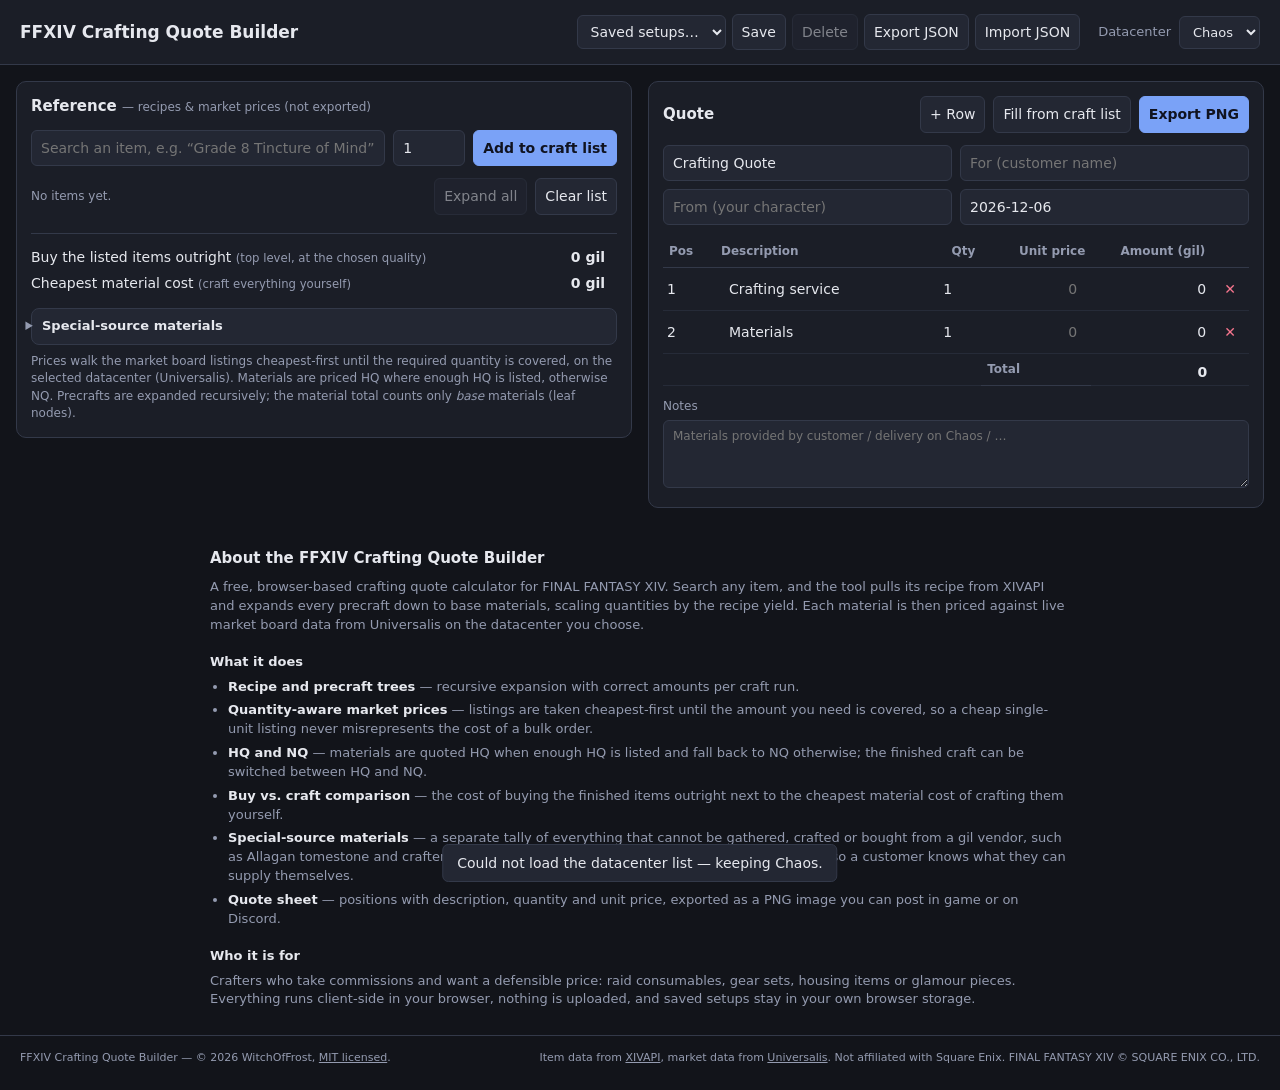
==== commit e7f3260e: "formatting (again)" ====
--- a/index.html
+++ b/index.html
@@ -233,27 +233,29 @@
         </div>
 
         <div class="table-scroll">
-        <table class="quote-table">
-          <thead>
-            <tr>
-              <th scope="col" class="c-pos">Pos</th>
-              <th scope="col">Description</th>
-              <th scope="col" class="c-qty">Qty</th>
-              <th scope="col" class="c-price">Unit price</th>
-              <th scope="col" class="c-amount">Amount (gil)</th>
-              <th scope="col" class="c-del"><span class="sr-only">Remove row</span></th>
-            </tr>
-          </thead>
-          <tbody id="quoteBody"></tbody>
-          <tfoot>
-            <tr>
-              <td colspan="3"></td>
-              <th scope="row" class="ta-right">Total</th>
-              <td id="quoteTotal" class="ta-right">0</td>
-              <td></td>
-            </tr>
-          </tfoot>
-        </table>
+          <table class="quote-table">
+            <thead>
+              <tr>
+                <th scope="col" class="c-pos">Pos</th>
+                <th scope="col">Description</th>
+                <th scope="col" class="c-qty">Qty</th>
+                <th scope="col" class="c-price">Unit price</th>
+                <th scope="col" class="c-amount">Amount (gil)</th>
+                <th scope="col" class="c-del">
+                  <span class="sr-only">Remove row</span>
+                </th>
+              </tr>
+            </thead>
+            <tbody id="quoteBody"></tbody>
+            <tfoot>
+              <tr>
+                <td colspan="3"></td>
+                <th scope="row" class="ta-right">Total</th>
+                <td id="quoteTotal" class="ta-right">0</td>
+                <td></td>
+              </tr>
+            </tfoot>
+          </table>
         </div>
 
         <label class="note-label"
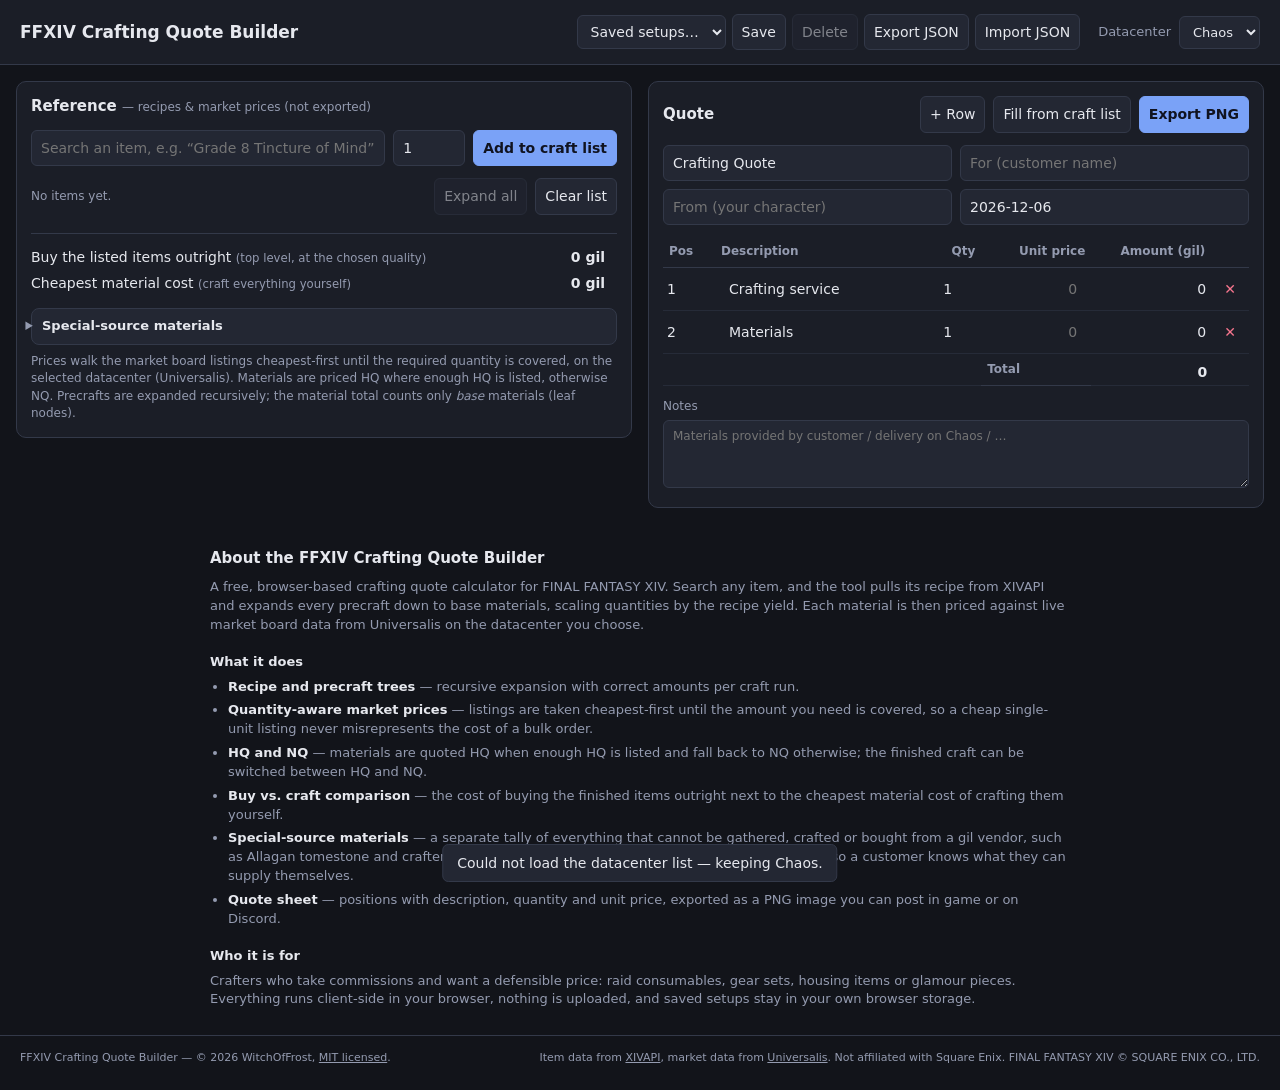
==== commit dc59c722: "more optimization" ====
--- a/index.html
+++ b/index.html
@@ -64,7 +64,10 @@
     />
 
     <link rel="icon" href="assets/favicon.svg" type="image/svg+xml" />
-    <link rel="stylesheet" href="styles.css" />
+    <!-- both sheets are inlined by the deploy workflow (data-inline);
+         together they are ~3 KB gzipped, cheaper inline than as requests -->
+    <link rel="stylesheet" href="css/shell.css" data-inline />
+    <link rel="stylesheet" href="css/components.css" data-inline />
 
     <script type="application/ld+json">
       {
--- a/css/shell.css
+++ b/css/shell.css
@@ -0,0 +1,238 @@
+/* Critical shell styles: everything needed to paint the first screen.
+   Inlined into index.html by the Pages workflow — edit here, never in
+   the generated <style> block. */
+
+:root {
+  --bg: #12141a;
+  --panel: #1b1e27;
+  --panel-2: #232733;
+  --line: #333949;
+  --text: #e6e8ee;
+  --muted: #949bb0;
+  --accent: #7aa2f7;
+  --accent-2: #9ece6a;
+  --danger: #f7768e;
+}
+
+* {
+  box-sizing: border-box;
+}
+
+body {
+  margin: 0;
+  background: var(--bg);
+  color: var(--text);
+  font:
+    14px/1.45 "Segoe UI",
+    system-ui,
+    sans-serif;
+}
+
+.topbar {
+  display: flex;
+  align-items: center;
+  justify-content: space-between;
+  flex-wrap: wrap;
+  gap: 16px;
+  padding: 14px 20px;
+  background: var(--panel);
+  border-bottom: 1px solid var(--line);
+  position: sticky;
+  top: 0;
+  z-index: 20;
+}
+.topbar h1 {
+  font-size: 17px;
+  margin: 0;
+  font-weight: 600;
+}
+.topbar-tools {
+  display: flex;
+  align-items: center;
+  gap: 18px;
+  flex-wrap: wrap;
+}
+.setups {
+  display: flex;
+  align-items: center;
+  gap: 6px;
+}
+.setups select {
+  max-width: 190px;
+}
+.dc {
+  display: flex;
+  align-items: center;
+  gap: 8px;
+  color: var(--muted);
+  font-size: 13px;
+}
+
+main {
+  display: grid;
+  grid-template-columns: 1fr 1fr;
+  gap: 16px;
+  padding: 16px;
+  align-items: start;
+}
+@media (max-width: 1100px) {
+  main {
+    grid-template-columns: 1fr;
+  }
+}
+
+.panel {
+  background: var(--panel);
+  border: 1px solid var(--line);
+  border-radius: 10px;
+  padding: 14px;
+}
+.panel-head {
+  display: flex;
+  align-items: center;
+  justify-content: space-between;
+  gap: 10px;
+  margin-bottom: 12px;
+}
+.panel-head h2 {
+  font-size: 15px;
+  margin: 0;
+  font-weight: 600;
+}
+.muted {
+  color: var(--muted);
+  font-weight: 400;
+  font-size: 12px;
+}
+
+input,
+select,
+textarea,
+button {
+  font: inherit;
+  color: var(--text);
+  background: var(--panel-2);
+  border: 1px solid var(--line);
+  border-radius: 6px;
+  padding: 7px 9px;
+}
+input:focus,
+select:focus,
+textarea:focus {
+  outline: 1px solid var(--accent);
+}
+button {
+  cursor: pointer;
+}
+button.primary {
+  background: var(--accent);
+  color: #101320;
+  border-color: var(--accent);
+  font-weight: 600;
+}
+button.primary:hover {
+  filter: brightness(1.1);
+}
+button.ghost:hover {
+  border-color: var(--accent);
+}
+button:disabled {
+  opacity: 0.5;
+  cursor: default;
+}
+
+/* ---------- search ---------- */
+.searchbar {
+  display: flex;
+  gap: 8px;
+}
+.autocomplete {
+  position: relative;
+  flex: 1;
+}
+.autocomplete input {
+  width: 100%;
+}
+#itemQty {
+  width: 72px;
+}
+
+.suggestions {
+  position: absolute;
+  z-index: 30;
+  left: 0;
+  right: 0;
+  top: calc(100% + 4px);
+  margin: 0;
+  padding: 4px;
+  list-style: none;
+  background: var(--panel-2);
+  border: 1px solid var(--line);
+  border-radius: 6px;
+  max-height: 320px;
+  overflow-y: auto;
+  box-shadow: 0 8px 24px rgba(0, 0, 0, 0.5);
+}
+.suggestions li {
+  display: flex;
+  align-items: center;
+  gap: 8px;
+  padding: 6px 8px;
+  border-radius: 4px;
+  cursor: pointer;
+}
+.suggestions li:hover,
+.suggestions li.active {
+  background: #2f3547;
+}
+.suggestions img {
+  width: 24px;
+  height: 24px;
+}
+.suggestions .tag {
+  margin-left: auto;
+  font-size: 11px;
+  color: var(--muted);
+}
+
+/* ---------- small screens (shell) ---------- */
+@media (max-width: 640px) {
+  body {
+    /* nothing on the page may push the viewport sideways */
+    overflow-x: hidden;
+  }
+  .topbar {
+    padding: 10px 12px;
+    gap: 10px;
+    position: static; /* a sticky bar eats too much of a phone screen */
+  }
+  .topbar-tools {
+    gap: 10px;
+    width: 100%;
+  }
+  .setups {
+    flex-wrap: wrap;
+  }
+  .setups select {
+    max-width: 100%;
+    flex: 1 1 140px;
+  }
+  main {
+    padding: 12px;
+    gap: 12px;
+  }
+  .panel {
+    padding: 12px 10px;
+  }
+  .searchbar {
+    flex-wrap: wrap;
+  }
+  .autocomplete {
+    flex: 1 1 100%;
+  }
+  button,
+  select,
+  input {
+    min-height: 36px;
+  }
+}
--- a/css/components.css
+++ b/css/components.css
@@ -0,0 +1,466 @@
+/* Component styles: craft list, quote table, special-source section,
+   about, footer. Loaded non-blocking; the critical part lives in
+   css/shell.css. */
+
+/* ---------- craft list ---------- */
+.craftlist-head {
+  display: flex;
+  justify-content: space-between;
+  align-items: center;
+  gap: 8px;
+  margin: 12px 0 6px;
+}
+.craftlist-buttons {
+  display: flex;
+  gap: 8px;
+  flex: none;
+}
+.craftlist {
+  max-height: 460px;
+  overflow-y: auto;
+}
+
+.node {
+  display: grid;
+  /* last column is the root remove button — reserved on every row so the
+     prices of roots and children line up and never touch the edge */
+  grid-template-columns: 22px 24px 1fr 62px auto 34px 22px;
+  align-items: center;
+  gap: 8px;
+  padding: 5px 6px;
+  border-radius: 5px;
+}
+.node:hover {
+  background: var(--panel-2);
+}
+.node.root {
+  background: #202433;
+  margin-top: 6px;
+  font-weight: 600;
+}
+.node img {
+  width: 24px;
+  height: 24px;
+}
+/* fixed width so the amounts form a column of their own and stay clear of the price */
+.node .qty {
+  grid-column: 4;
+  width: 62px;
+  color: var(--muted);
+  font-variant-numeric: tabular-nums;
+  text-align: right;
+}
+.node .qty-edit {
+  display: flex;
+  align-items: center;
+  justify-content: flex-end;
+  gap: 2px;
+}
+.node .qty-edit input {
+  width: 46px;
+  padding: 2px 4px;
+  color: var(--text);
+  font-variant-numeric: tabular-nums;
+  text-align: right;
+}
+.node .price {
+  grid-column: 5;
+  font-variant-numeric: tabular-nums;
+  text-align: right;
+  min-width: 110px;
+  padding-right: 10px;
+}
+.node .price small {
+  color: var(--muted);
+}
+.node .price.none {
+  color: var(--muted);
+}
+.node .twist {
+  cursor: pointer;
+  color: var(--muted);
+  text-align: center;
+  user-select: none;
+}
+.node .twist.leaf {
+  cursor: default;
+  opacity: 0.3;
+}
+.node .rm {
+  grid-column: 7;
+  border: 0;
+  background: none;
+  color: var(--danger);
+  padding: 0;
+}
+
+/* HQ / NQ switch on the crafted result */
+.hq-toggle {
+  grid-column: 6;
+  padding: 1px 0;
+  width: 32px;
+  font-size: 11px;
+  font-weight: 700;
+  border-radius: 4px;
+  color: var(--muted);
+}
+.hq-toggle.on {
+  color: #f0c674;
+  border-color: #f0c674;
+}
+.hq-toggle:hover {
+  filter: brightness(1.2);
+}
+
+/* quality marker in front of a price */
+.price .q,
+.sp-price .q {
+  font-style: normal;
+  font-size: 11px;
+  font-weight: 700;
+  color: var(--muted);
+  margin-right: 2px;
+}
+.q.hq {
+  color: #f0c674;
+}
+.q.nq {
+  color: var(--muted);
+}
+.warn {
+  color: var(--danger);
+}
+.children.collapsed {
+  display: none;
+}
+.children {
+  margin-left: 14px;
+  border-left: 1px solid var(--line);
+  padding-left: 6px;
+}
+.badge-craft {
+  font-size: 11px;
+  color: var(--accent-2);
+  border: 1px solid var(--accent-2);
+  border-radius: 3px;
+  padding: 0 4px;
+  margin-left: 6px;
+}
+
+.ref-total {
+  margin-top: 12px;
+  padding-top: 10px;
+  border-top: 1px solid var(--line);
+  font-variant-numeric: tabular-nums;
+}
+.ref-total .total-row {
+  display: flex;
+  justify-content: space-between;
+  align-items: baseline;
+  gap: 16px;
+  padding: 3px 12px 3px 0;
+}
+.ref-total .total-row small {
+  color: var(--muted);
+  font-weight: 400;
+}
+.ref-total .partial {
+  color: var(--muted);
+  font-size: 12px;
+  padding-top: 4px;
+}
+.hint {
+  color: var(--muted);
+  font-size: 12px;
+  margin: 8px 0 0;
+}
+
+/* ---------- special-source materials ---------- */
+.special {
+  margin-top: 12px;
+  border: 1px solid var(--line);
+  border-radius: 8px;
+  background: var(--panel-2);
+  padding: 8px 10px;
+}
+.special > summary {
+  cursor: pointer;
+  font-weight: 600;
+  font-size: 13px;
+  list-style-position: outside;
+}
+.special > summary::marker {
+  color: var(--muted);
+}
+.special[open] > summary {
+  margin-bottom: 8px;
+}
+.special .hint {
+  margin-top: 10px;
+}
+.sp-empty {
+  color: var(--muted);
+  font-size: 12px;
+  margin: 4px 0;
+}
+
+.sp-head {
+  font-size: 11px;
+  letter-spacing: 0.04em;
+  text-transform: uppercase;
+  color: var(--muted);
+  margin: 10px 0 4px;
+}
+.sp-head:first-child {
+  margin-top: 0;
+}
+.sp-head.sub {
+  color: var(--accent);
+  text-transform: none;
+  letter-spacing: 0;
+  font-size: 12px;
+}
+
+.sp-row {
+  display: grid;
+  grid-template-columns: 20px 1fr 52px auto;
+  align-items: center;
+  gap: 8px;
+  padding: 3px 4px;
+  border-radius: 4px;
+}
+.sp-row:hover {
+  background: #2b3040;
+}
+.sp-row.indent {
+  margin-left: 12px;
+}
+.sp-row img {
+  width: 20px;
+  height: 20px;
+}
+.sp-qty {
+  text-align: right;
+  color: var(--muted);
+  font-variant-numeric: tabular-nums;
+}
+.sp-price {
+  text-align: right;
+  min-width: 96px;
+  font-variant-numeric: tabular-nums;
+}
+.sp-price small {
+  color: var(--muted);
+}
+
+/* ---------- quote ---------- */
+.quote-actions {
+  display: flex;
+  gap: 8px;
+}
+.quote-meta {
+  display: grid;
+  grid-template-columns: 1fr 1fr;
+  gap: 8px;
+  margin-bottom: 12px;
+}
+
+/* the six-column quote never forces the page itself to scroll sideways */
+.table-scroll {
+  overflow-x: auto;
+  -webkit-overflow-scrolling: touch;
+}
+.quote-table {
+  width: 100%;
+  min-width: 520px;
+  border-collapse: collapse;
+}
+.quote-table th {
+  text-align: left;
+  font-size: 12px;
+  color: var(--muted);
+  font-weight: 600;
+  padding: 6px 6px;
+  border-bottom: 1px solid var(--line);
+}
+.quote-table td {
+  padding: 3px 4px;
+  border-bottom: 1px solid #262b38;
+}
+.quote-table .c-pos {
+  width: 52px;
+}
+.quote-table .c-qty {
+  width: 68px;
+  text-align: right;
+}
+.quote-table .c-price {
+  width: 110px;
+  text-align: right;
+}
+.quote-table .c-amount {
+  width: 120px;
+  text-align: right;
+}
+.quote-table .c-del {
+  width: 32px;
+}
+.quote-table input {
+  width: 100%;
+  background: transparent;
+  border: 1px solid transparent;
+}
+.quote-table input:hover {
+  border-color: var(--line);
+}
+.quote-table input.price,
+.quote-table input.qty {
+  text-align: right;
+  font-variant-numeric: tabular-nums;
+}
+.quote-table td.amount {
+  text-align: right;
+  font-variant-numeric: tabular-nums;
+  padding-right: 5px;
+  color: var(--text);
+}
+.quote-table tfoot td {
+  padding-top: 8px;
+  font-weight: 700;
+  font-variant-numeric: tabular-nums;
+}
+.ta-right {
+  text-align: right;
+}
+.row-del {
+  border: 0;
+  background: none;
+  color: var(--danger);
+}
+
+.note-label {
+  display: block;
+  margin-top: 12px;
+  color: var(--muted);
+  font-size: 12px;
+}
+.note-label textarea {
+  width: 100%;
+  margin-top: 4px;
+  color: var(--text);
+  resize: vertical;
+}
+
+.noscript-note {
+  margin: 0 16px 16px;
+  padding: 12px 14px;
+  border: 1px solid var(--danger);
+  border-radius: 8px;
+  color: var(--text);
+}
+
+.about {
+  max-width: 900px;
+  margin: 8px auto 0;
+  padding: 0 20px 8px;
+  color: var(--muted);
+  font-size: 13px;
+}
+.about h2 {
+  font-size: 15px;
+  color: var(--text);
+  margin: 24px 0 8px;
+}
+.about h3 {
+  font-size: 13px;
+  color: var(--text);
+  margin: 18px 0 6px;
+}
+.about p {
+  margin: 0 0 10px;
+}
+.about ul {
+  margin: 0 0 10px;
+  padding-left: 18px;
+}
+.about li {
+  margin-bottom: 5px;
+}
+.about strong {
+  color: var(--text);
+  font-weight: 600;
+}
+
+.sitefoot {
+  display: flex;
+  flex-wrap: wrap;
+  justify-content: space-between;
+  gap: 8px 24px;
+  padding: 14px 20px 24px;
+  color: var(--muted);
+  font-size: 11px;
+  border-top: 1px solid var(--line);
+  margin-top: 8px;
+}
+.sitefoot a {
+  color: var(--muted);
+}
+
+/* ---------- small screens (components) ---------- */
+@media (max-width: 640px) {
+  .quote-meta {
+    grid-template-columns: 1fr;
+  }
+  .node {
+    grid-template-columns: 20px 22px 1fr 54px auto 32px 26px;
+    gap: 6px;
+  }
+  .node .price {
+    min-width: 92px;
+  }
+  .about,
+  .sitefoot {
+    padding-left: 12px;
+    padding-right: 12px;
+  }
+  .node .rm,
+  .row-del,
+  .hq-toggle,
+  .node .qty-edit input {
+    min-height: 32px;
+  }
+  .node .rm,
+  .row-del {
+    min-width: 26px;
+    font-size: 15px;
+  }
+  .twist {
+    min-height: 32px;
+    line-height: 32px;
+  }
+}
+
+.toast {
+  position: fixed;
+  bottom: 18px;
+  left: 50%;
+  transform: translateX(-50%);
+  background: var(--panel-2);
+  border: 1px solid var(--line);
+  border-radius: 6px;
+  padding: 8px 14px;
+  z-index: 100;
+}
+
+/* visually hidden, still announced by screen readers */
+.sr-only {
+  position: absolute;
+  width: 1px;
+  height: 1px;
+  padding: 0;
+  margin: -1px;
+  overflow: hidden;
+  clip: rect(0, 0, 0, 0);
+  white-space: nowrap;
+  border: 0;
+}
